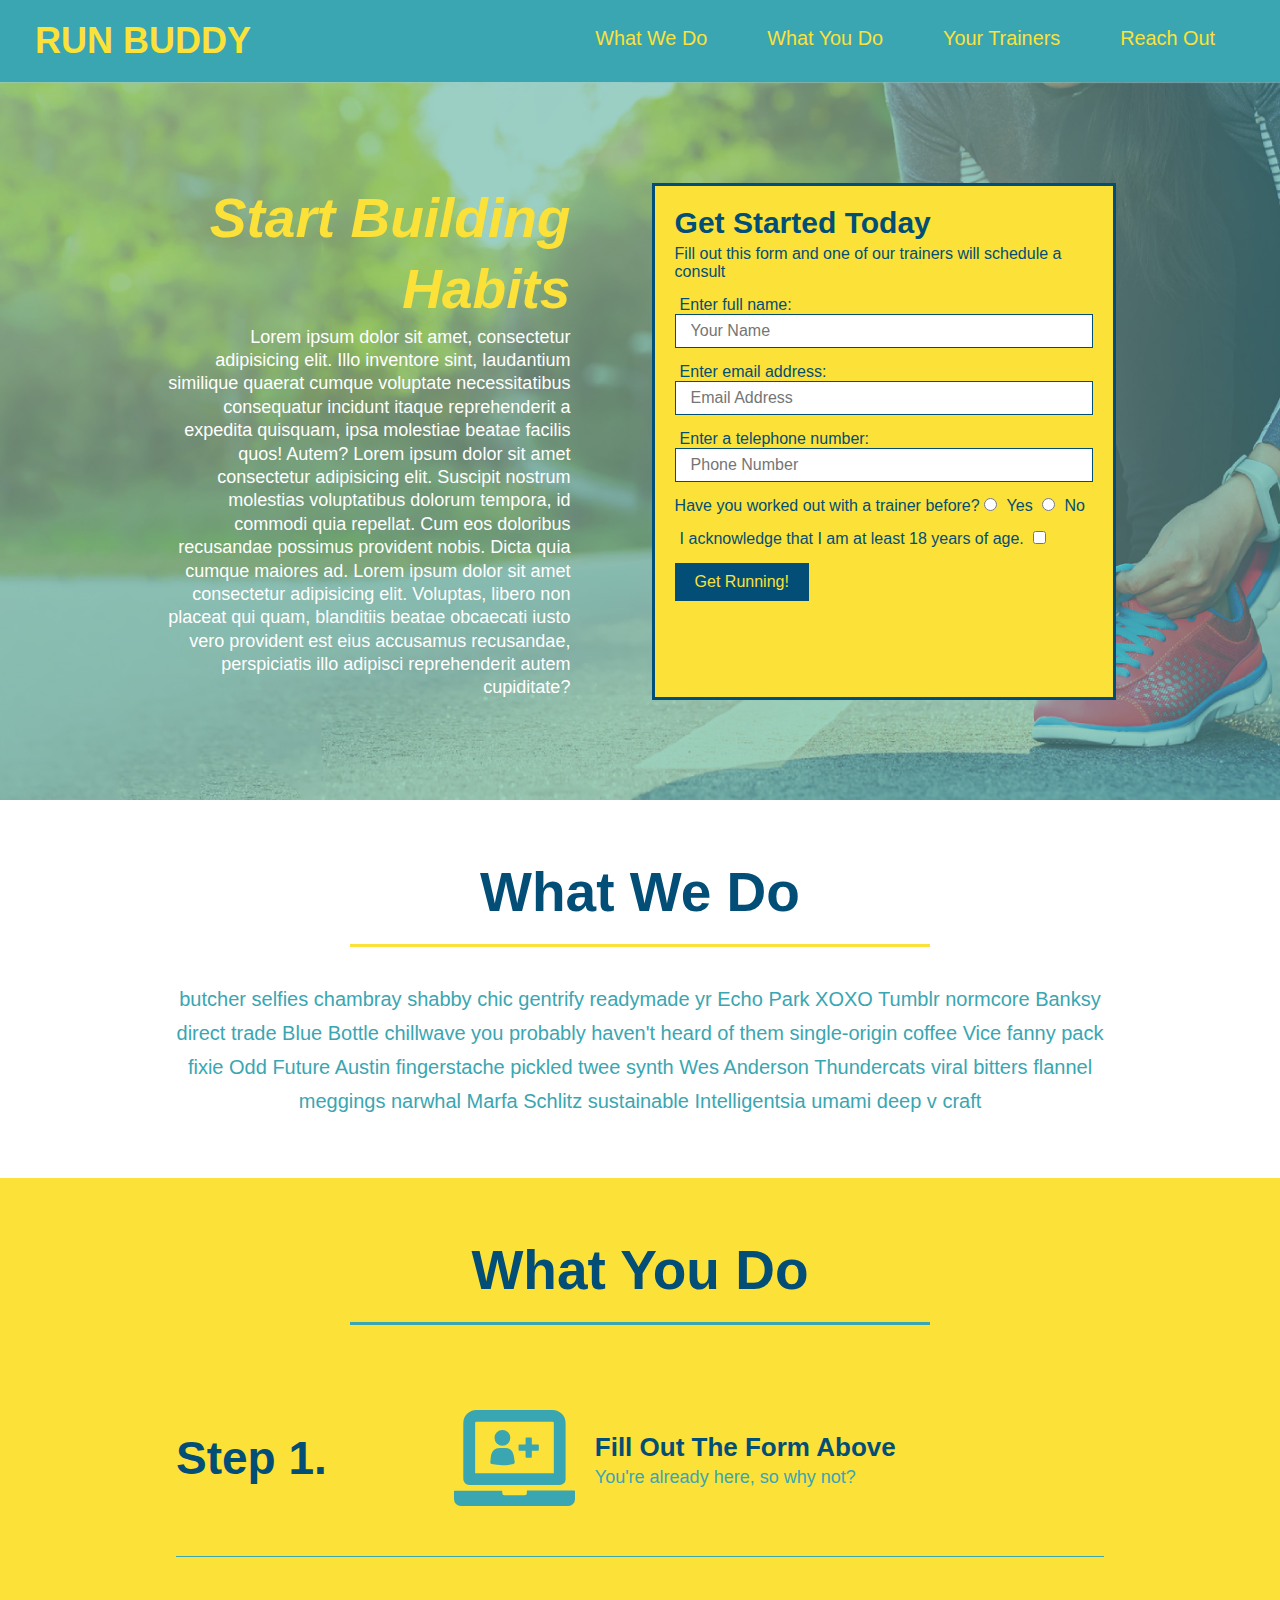
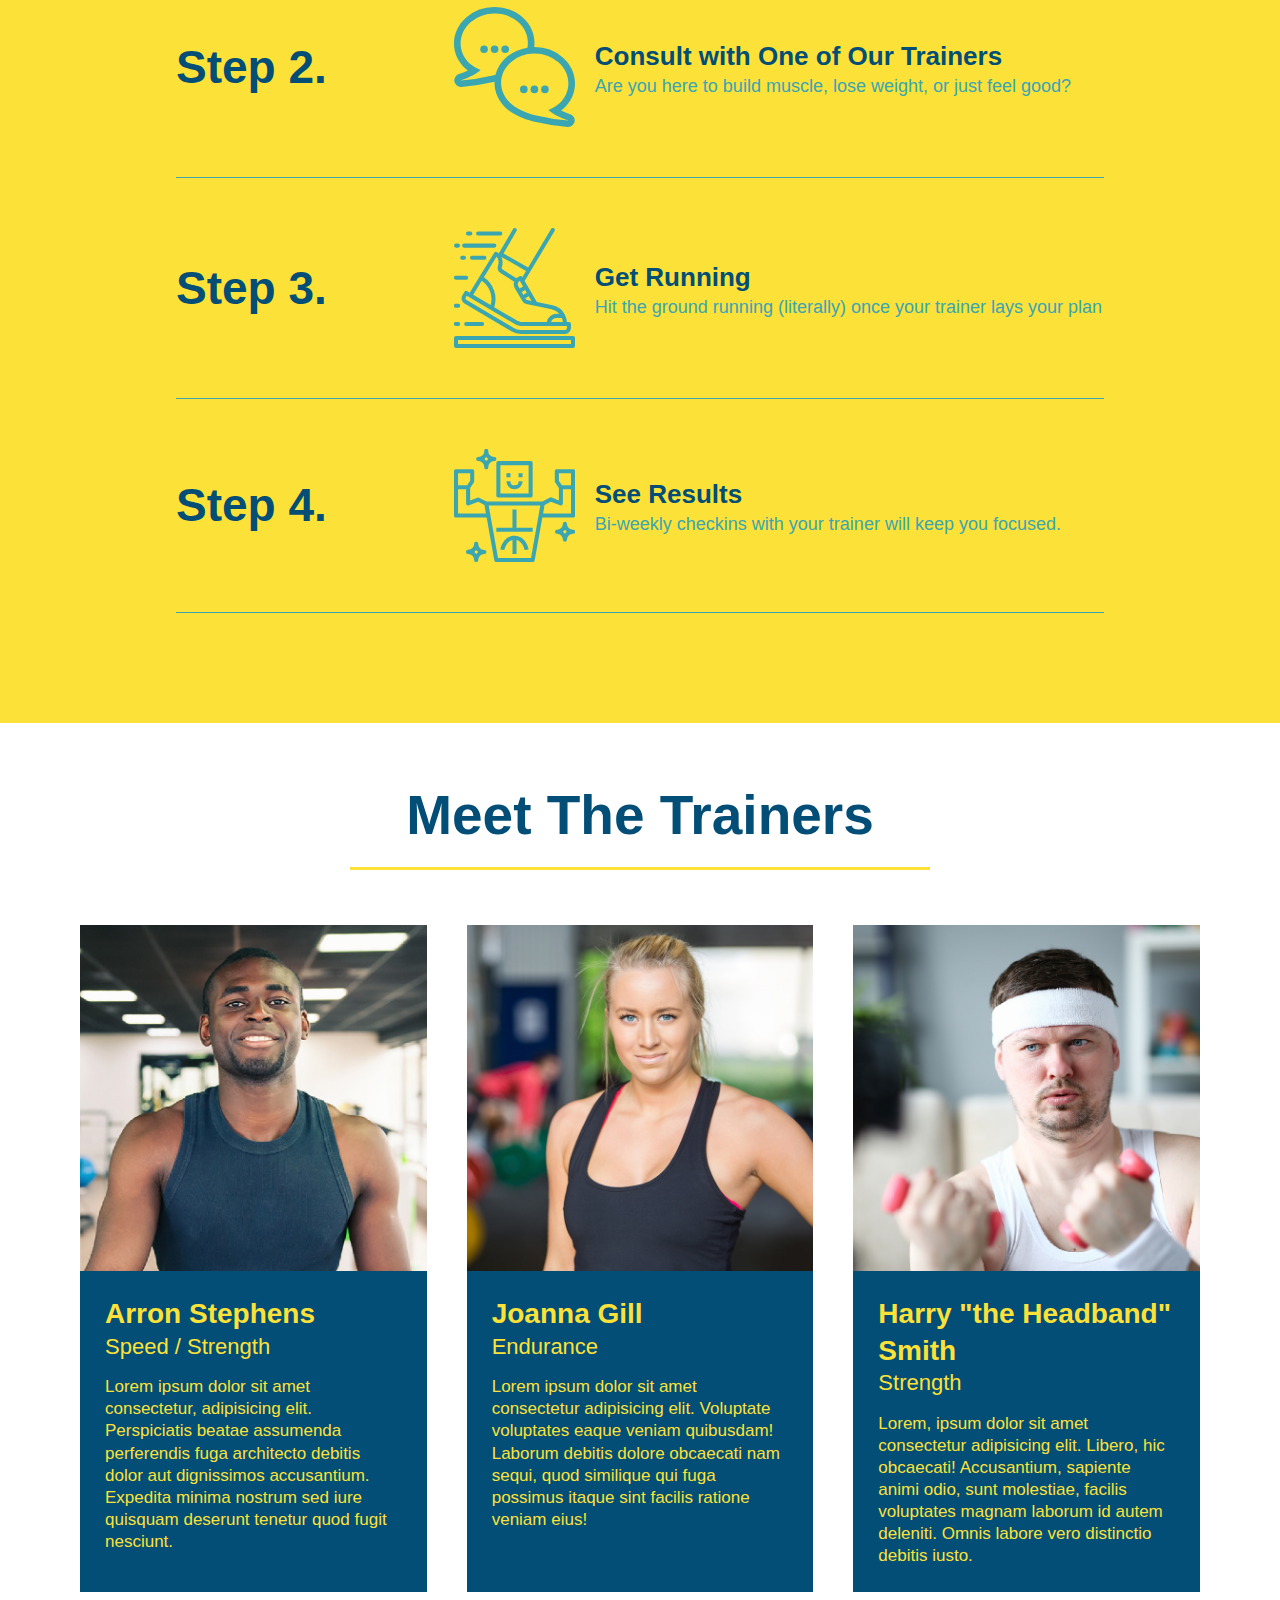
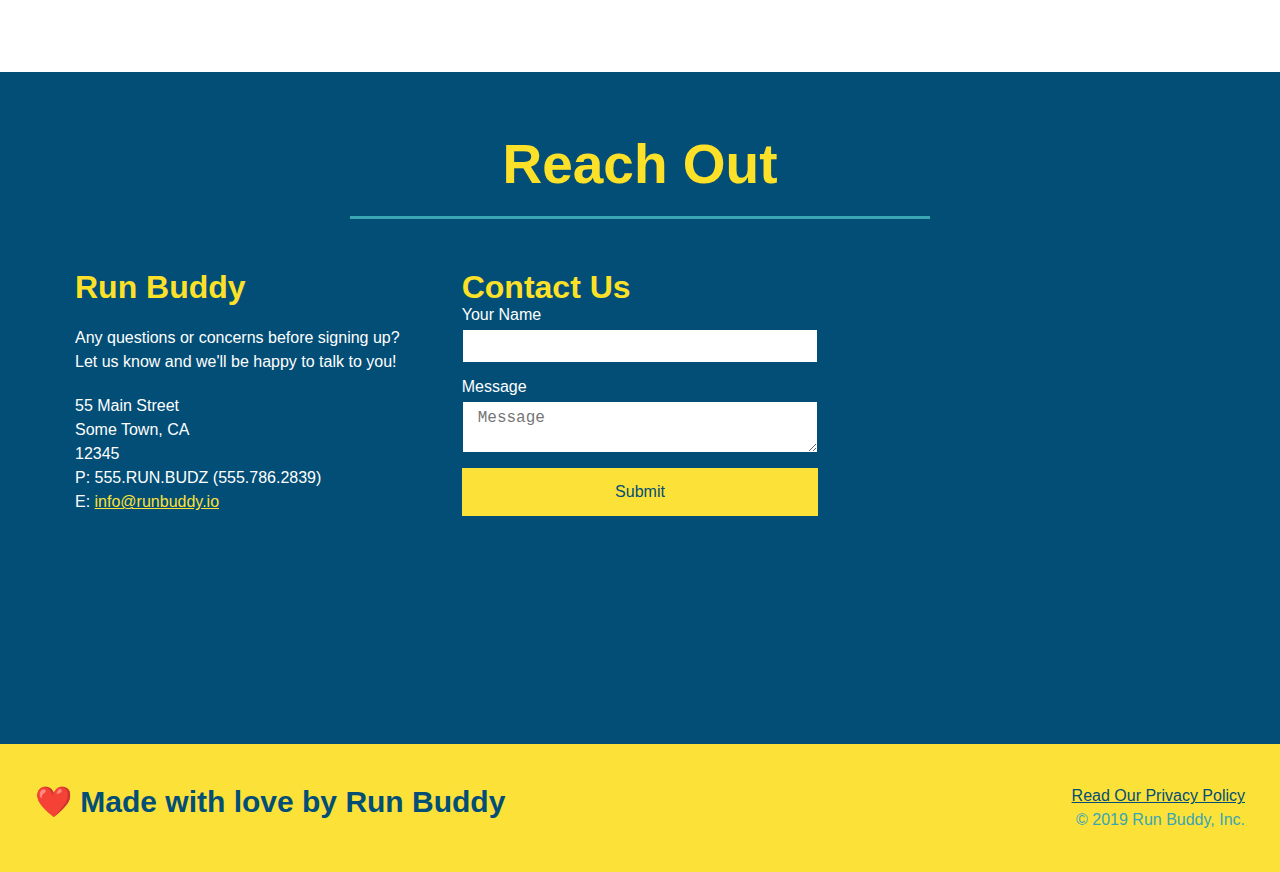
==== index.html @ 3ac11b8d "add flexbox to reach out section" ====
<html lang="en">
    <head>
        <link rel="stylesheet" href="./assets/css/style.css"/>
        <meta charset="UTF-8" />
        <title>Run Buddy</title>
    </head>
    <body>
        <!--- Navigation -->
        <header>
            <h1>
                <a href="#">RUN BUDDY</a>
            </h1>
            <nav>
                <!-- Unordered list element -->
                <ul>
                    <!-- List item element -->
                    <li>
                        <!-- Anchor element -->
                        <a href="#what-we-do">What We Do</a>
                    </li>
                    <li>
                        <a href="#what-you-do">What You Do</a>
                    </li>
                    <li>
                        <a href="#your-trainers">Your Trainers</a>
                    </li>
                    <li>
                        <a href="#reach-out">Reach Out</a>
                    </li>
                </ul>
            </nav>
        </header>

        <!--- Hero/Jumptron-->
        <section class="hero">
        <div class="hero-cta">
            <h2>Start Building Habits</h2>
            <p>
                Lorem ipsum dolor sit amet, consectetur adipisicing elit. Illo inventore sint, laudantium similique quaerat cumque voluptate necessitatibus consequatur incidunt itaque reprehenderit a expedita quisquam, ipsa molestiae beatae facilis quos! Autem?
                Lorem ipsum dolor sit amet consectetur adipisicing elit. Suscipit nostrum molestias voluptatibus dolorum tempora, id commodi quia repellat. Cum eos doloribus recusandae possimus provident nobis. Dicta quia cumque maiores ad.
                Lorem ipsum dolor sit amet consectetur adipisicing elit. Voluptas, libero non placeat qui quam, blanditiis beatae obcaecati iusto vero provident est eius accusamus recusandae, perspiciatis illo adipisci reprehenderit autem cupiditate?
            </p>
        </div>
        <div class="hero-form">
                <h3>Get Started Today</h3>
                <p> Fill out this form and one of our trainers will schedule a consult</p>
            <!--- Add form element-->
            <form>
                <label for="name">Enter full name:</label>
                <input type="text" placeholder="Your Name" name="name" id="name" class="form-input" />
                <label for="email">Enter email address:</label>
                <input type="email" placeholder="Email Address" name="email" id="email" class="form-input" />
                <label for="phone">Enter a telephone number:</label>
                <input type="tel" placeholder="Phone Number" name="phone" id="phone" class="form-input" />
                <p>
                    Have you worked out with a trainer before?
                    <input type="radio" name="trainer-confirm" id="trainer-yes" />
                    <label for="trainer-yes">Yes</label>
                    <input type="radio" name="trainer-confirm" id="trainer-no" />
                    <label for="trainer-no">No</label>
                </p>
                <p>
                    <label for="checkbox">I acknowledge that I am at least 18 years of age.</label>
                    <input type="checkbox" name="age-confirm" id="checkbox" />
                </p>
                <button type="submit">
                    Get Running!
                </button>
            </form>
        </div>
        </section>
        <!-- End Hero-->


        <!---"What We Do" section -->
        <section id="what-we-do" class="intro">
           <div class="flex-row">
                <h2 class="section-title primary-border">What We Do</h2>
           </div> 
           <div class="flex-row">
                <p>
                butcher selfies chambray shabby chic gentrify readymade yr Echo Park XOXO Tumblr normcore Banksy direct trade Blue Bottle chillwave you probably haven't heard of them single-origin coffee Vice fanny pack fixie Odd Future Austin fingerstache pickled twee synth Wes Anderson Thundercats viral bitters flannel meggings narwhal Marfa Schlitz sustainable Intelligentsia umami deep v craft
                </p>
            </div>
        </section>
        
        <!--- "What You Do" section-->
        <section id="what-you-do" class="steps">
            <div class="flex-row">
                <h2 class="section-title secondary-border">What You Do</h2>
            </div>
            <div class="step">
                <h3>Step 1.</h3>
                <div class="step-info">
                    <div class="step-img">
                        <img src="./assets/images/step-1.svg" alt="" />
                    </div>
                    <div class="step-text">
                        <h4>Fill Out The Form Above</h4>
                        <p>You're already here, so why not?</p>
                    </div>
                </div>
            </div>

            <div class="step">
                <h3>Step 2.</h3>
                <div class="step-info">
                    <div class="step-img">
                        <img src="./assets/images/step-2.svg" alt="" />
                    </div>
                    <div class="step-text">
                        <h4>Consult with One of Our Trainers</h4>
                        <p>Are you here to build muscle, lose weight, or just feel good?</p>
                    </div>
                </div>
            </div>

            <div class="step">
                <h3>Step 3.</h3>
                <div class="step-info">
                    <div class="step-img">
                        <img src="./assets/images/step-3.svg" alt="" />
                    </div>
                    <div class="step-text">
                        <h4>Get Running</h4>
                        <p>Hit the ground running (literally) once your trainer lays your plan</p>
                    </div>
                </div>
            </div>

            <div class="step">
                <h3>Step 4.</h3>
                <div class="step-info">
                    <div class="step-img">
                        <img src="./assets/images/step-4.svg" alt="" />
                    </div>
                    <div class="step-text">
                        <h4>See Results</h4>
                        <p>Bi-weekly checkins with your trainer will keep you focused.</p>
                    </div>
                </div>
            </div>
        </section>

        <!--- "Meet The Trainers" section --->
        <section id="your-trainers">
            <div class="flex-row">
                <h2 class="section-title primary-border">Meet The Trainers</h2>
            </div>
            <div class="trainers"> 
                <!--First Trainer Bio-->
                <article class="trainer">
                    <img src="./assets/images/trainer-1.jpg" alt="Arron Stephens in his workout clothes, ready to pump iron" />
                    <div class="trainer-bio">
                        <h3 class="trainer-name">Arron Stephens</h3>
                        <h4 class="trainer-role">Speed / Strength</h4>
                        <p>Lorem ipsum dolor sit amet consectetur, adipisicing elit. Perspiciatis beatae assumenda perferendis fuga architecto debitis dolor aut dignissimos accusantium. Expedita minima nostrum sed iure quisquam deserunt tenetur quod fugit nesciunt.</p>
                    </div>
                </article>
                <!--Second Trainer Bio-->
                <article class="trainer">
                    <img src="./assets/images/trainer-2.jpg" alt="Joanna Gill cooling off after a workout" />
                    <div class="trainer-bio">
                        <h3 class="trainer-name"> Joanna Gill</h3>
                        <h4 class="trainer-role">Endurance</h4>
                        <p>Lorem ipsum dolor sit amet consectetur adipisicing elit. Voluptate voluptates eaque veniam quibusdam! Laborum debitis dolore obcaecati nam sequi, quod similique qui fuga possimus itaque sint facilis ratione veniam eius!</p>
                    </div>
                </article>
                <!--Third Trainer Bio-->
                <article class="trainer">
                    <img src="./assets/images/trainer-3.jpg" alt="Harry Smith wearing a headband and lifting comically small pink weights" />
                    <div class="trainer-bio">
                        <h3 class="trainer-name">Harry "the Headband" Smith</h3>
                        <h4 class="trainer-role">Strength</h4>
                        <p>Lorem, ipsum dolor sit amet consectetur adipisicing elit. Libero, hic obcaecati! Accusantium, sapiente animi odio, sunt molestiae, facilis voluptates magnam laborum id autem deleniti. Omnis labore vero distinctio debitis iusto.</p>
                    </div>
                </article>
            </div>
        </section>

        <!--- "Reach Out" section-->
        <section id="reach-out" class="contact">
            <div class="flex-row">
                <h2 class="section-title secondary-border">Reach Out</h2>
            </div>    
            <div class="contact-info">
        <!--- Contact Info -->
                <div>
                    <h3>Run Buddy</h3>
                         <p>
                             Any questions or concerns before signing up?
                             <br />
                             Let us know and we'll be happy to talk to you!    
                         </p>

                    <address>
                        55 Main Street <br />
                        Some Town, CA <br />
                        12345 <br />
                        P: 555.RUN.BUDZ (555.786.2839)<br />
                        E: <a href="mailto:info@runbuddy.io".>info@runbuddy.io</a>
                    </address>
                </div>

                <!--- Contact Form -->
                <div class="contact-form">
                    <h3>Contact Us</h3>
                    <form>
                        <label for="contact-name">Your Name</label>
                        <input type="text" id="contact-name" palceholder="Your Name" />

                        <label for="contact-message">Message</label>
                        <textarea id="contact-message" placeholder="Message"></textarea>

                        <button type="submit">Submit</button>
                    </form>
                </div>

                <!-- Map -->
                <iframe 
                src="https://www.google.com/maps/embed?pb=!1m18!1m12!1m3!1d3149.45716970427!2d-122.45955008467962!3d37.87298997974164!2m3!1f0!2f0!3f0!3m2!1i1024!2i768!4f13.1!3m3!1m2!1s0x8085847d307539ed%3A0xbd87f07ee8e05850!2s55%20Main%20St%2C%20Belvedere%20Tiburon%2C%20CA%2094920!5e0!3m2!1sen!2sus!4v1589922354192!5m2!1sen!2sus" 
                frameborder="0" 
                style="border:0;" 
                allowfullscreen 
                >
                </iframe>
                
            </div>    
        </section>

        <!--- footer -->
        <footer>
            <h2>❤️ Made with love by Run Buddy</h2>
            <div>
                <a href="./privacy-policy.html">Read Our Privacy Policy</a><br />
                &copy; 2019 Run Buddy, Inc.
            </div>        
        </footer>
    </body>
</html>
---- assets/css/style.css ----
* {
  margin: 0;
  padding: 0;
  box-sizing: border-box;
}

body {
  color: #39a6b2;
  font-family: Helvetica, Arial, sans-serif;
}

/* HEADER STYLE START */

header {
    padding: 20px 35px;
    background-color: #39a6b2;
    display: flex;
    justify-content: space-between;
    flex-wrap: wrap;
}

header h1 {
    font-weight: bold;
    font-size: 36px;
    color: #fce138;
    margin: 0;
}

header a {
  text-decoration: none;
  color: #fce138;
}

header nav {
  margin: 7px 0;
}

header nav ul {
  display: flex;
  flex-wrap: wrap;
  justify-content: space-between;
  align-items: center;
  list-style: none;
}

header nav ul li a {
  margin: 0 30px;
  font-weight: lighter;
  font-size: 1.55vw;
}

/* HEADER STYLE END */

/* FOOTER STYLE START */

footer {
  background: #fce138;
  width: 100%;
  padding: 40px 35px;
  display: flex;
  justify-content: space-between;
  flex-wrap: wrap; 
}

footer h2 {
  color: #024e76;
  font-size: 30px;
  margin: 0;
}
footer div {
  line-height: 1.5;
  text-align: right;
}

footer a {
  color: #024e76;
}

section {
  padding: 60px;
}

/* FOOTER STYLE END */

/* HERO STYLE START */

.hero {
  background-image: url("../images/hero-bg.jpg");
  background-size: cover;
  background-position: center;
  display: flex;
  justify-content: center;
  flex-wrap: wrap;
}

.hero-cta {
  width: 35%;
  text-align: right;
  margin: 3.5%;
  color: #fff;
  font-size: 18px;
  line-height: 1.3;
}

.hero-cta h2 {
  font-style: italic;
  font-size: 55px;
  color: fce138;
}

.hero-form {
  background-color: #fce138;
  color: #024e76;
  padding: 20px;
  border: solid 3px #024e76;
  width: 40%;
  margin: 3.5%; 
}

.hero-form h3 {
  font-size: 30px;
  margin: 0px;
}

.hero-form p {
  margin: 5px 0 15px 0;
}

.hero-form label {
  margin: 0 5px;
}

.form-input {
  border: 1px solid #024e76;
  display: block;
  padding: 7px 15px;
  font-size: 16px;
  color: #024e76;
  width: 100%;
  margin-bottom: 15px;
}
.hero-form button {
  color: #fce138;
  background-color: #024e76;
  border: none;
  padding: 10px 20px;
  font-size: 16px;
}
/* HERO STYLE END */

/* SECTION TITLES STYLE START */

.section-title {
  font-size: 55px;
  color: #024e76;
  border-bottom: 3px solid;
  padding-bottom: 20px;
  text-align: center;
  margin: 0 auto 35px auto;
  width: 50%;
}

.primary-border {
  border-color: #fce138;
}

.secondary-border {
  border-color: #39a6b2;
}

/* SECTION TITLES STYLE END */

/* WHAT WE DO STYLE START */

.intro p {
  line-height: 1.7;
  color: #39a6b2;
  width: 80%;
  font-size: 20px;
  margin: 0 auto;
  text-align: center;
}

/* WHAT WE DO STYLE END */

/* WHAT YOU DO STYLE START */

.steps {
  background: #fce138;
}

.step {
  margin: 50px auto;
  padding-bottom: 50px;
  width: 80%;
  border-bottom: 1px solid #39a6b2;
  display: flex;
  flex-wrap: wrap;
  align-items: center;
  justify-content: space-between;
}

.step h3 {
  color: #024e76;
  font-size: 46px;
  flex: 1 30%;
}

.step-info {
  flex: 2 70%;
  display: flex;
  flex-wrap: wrap;
  align-items: center;
}

.step-img {
  flex: 1 12%;
  margin-right: 20px;
}

.step-img img {
  max-width: 100%;
}

.step-text {
  flex: 12;
}

.step-text p {
  color: #39a6b2;
  font-size: 18px;
}

.step-text h4 {
  font-size: 26px;
  line-height: 1.5;
  color: #024e76;
}

/* WHAT YOU DO STYLE END */
 
/* MEET THE TRAINERS STYLE START */

.trainers {
  width: 100%;
  margin: 0 auto;
  display: flex;
  flex-wrap: wrap;
  justify-content: space-around;
}

.trainer {
  margin: 20px;
  background: #024e76;
  color: #fce138;
  flex: 1;
}

.trainer img {
  width: 100%;
  overflow: auto;
}

.trainer-bio {
  padding: 25px;
  line-height: 1.3;
}

.trainer-bio h3 {
  font-size: 28px;
}

.trainer-bio h4 {
  font-weight: lighter;
  font-size: 22px;
  margin-bottom: 15px;
}

.trainer-bio p {
  font-size: 17px;
}

/* MEET THE TRAINERS STYLE END */

/* REACH OUT STYLE START */

.contact {
  background: #024e76;
}

.contact h2 {
  color: #fce128;
}

.contact-info > * {
  flex: 1;
  margin: 15px;
}

.contact-info {
  display: flex;
  justify-content: space-between;
  flex-wrap: wrap;
}

.contact-info iframe {
  height: 400px;
}

.contact-info div {
  color: white;
}

.contact-info h3 {
  color: #fce128;
  font-size: 32px;
}

.contact-info p, .contact-info address {
  margin: 20px 0;
  line-height: 1.5;
  font-size: 16px;
  font-style: normal;
}

.contact-form input, .contact-form textarea {
  border: 1px solid #024e76;
  display: block;
  padding: 7px 15px;
  font-size: 16px;
  color: #024e76;
  width: 100%;
  margin-bottom: 15px;
  margin-top: 5px;
}

.contact-form button {
  width: 100%;
  border: none;
  background: #fce138;
  color: #024e76;
  text-align: center;
  padding: 15px 0;
  font-size: 16px;
}

.contact-info a {
  color: #fce138;
}

/* REACH OUT STYLE END */

/* Utility Classes */

.flex-row {
  display: flex;
}

/* Utility Classes End */
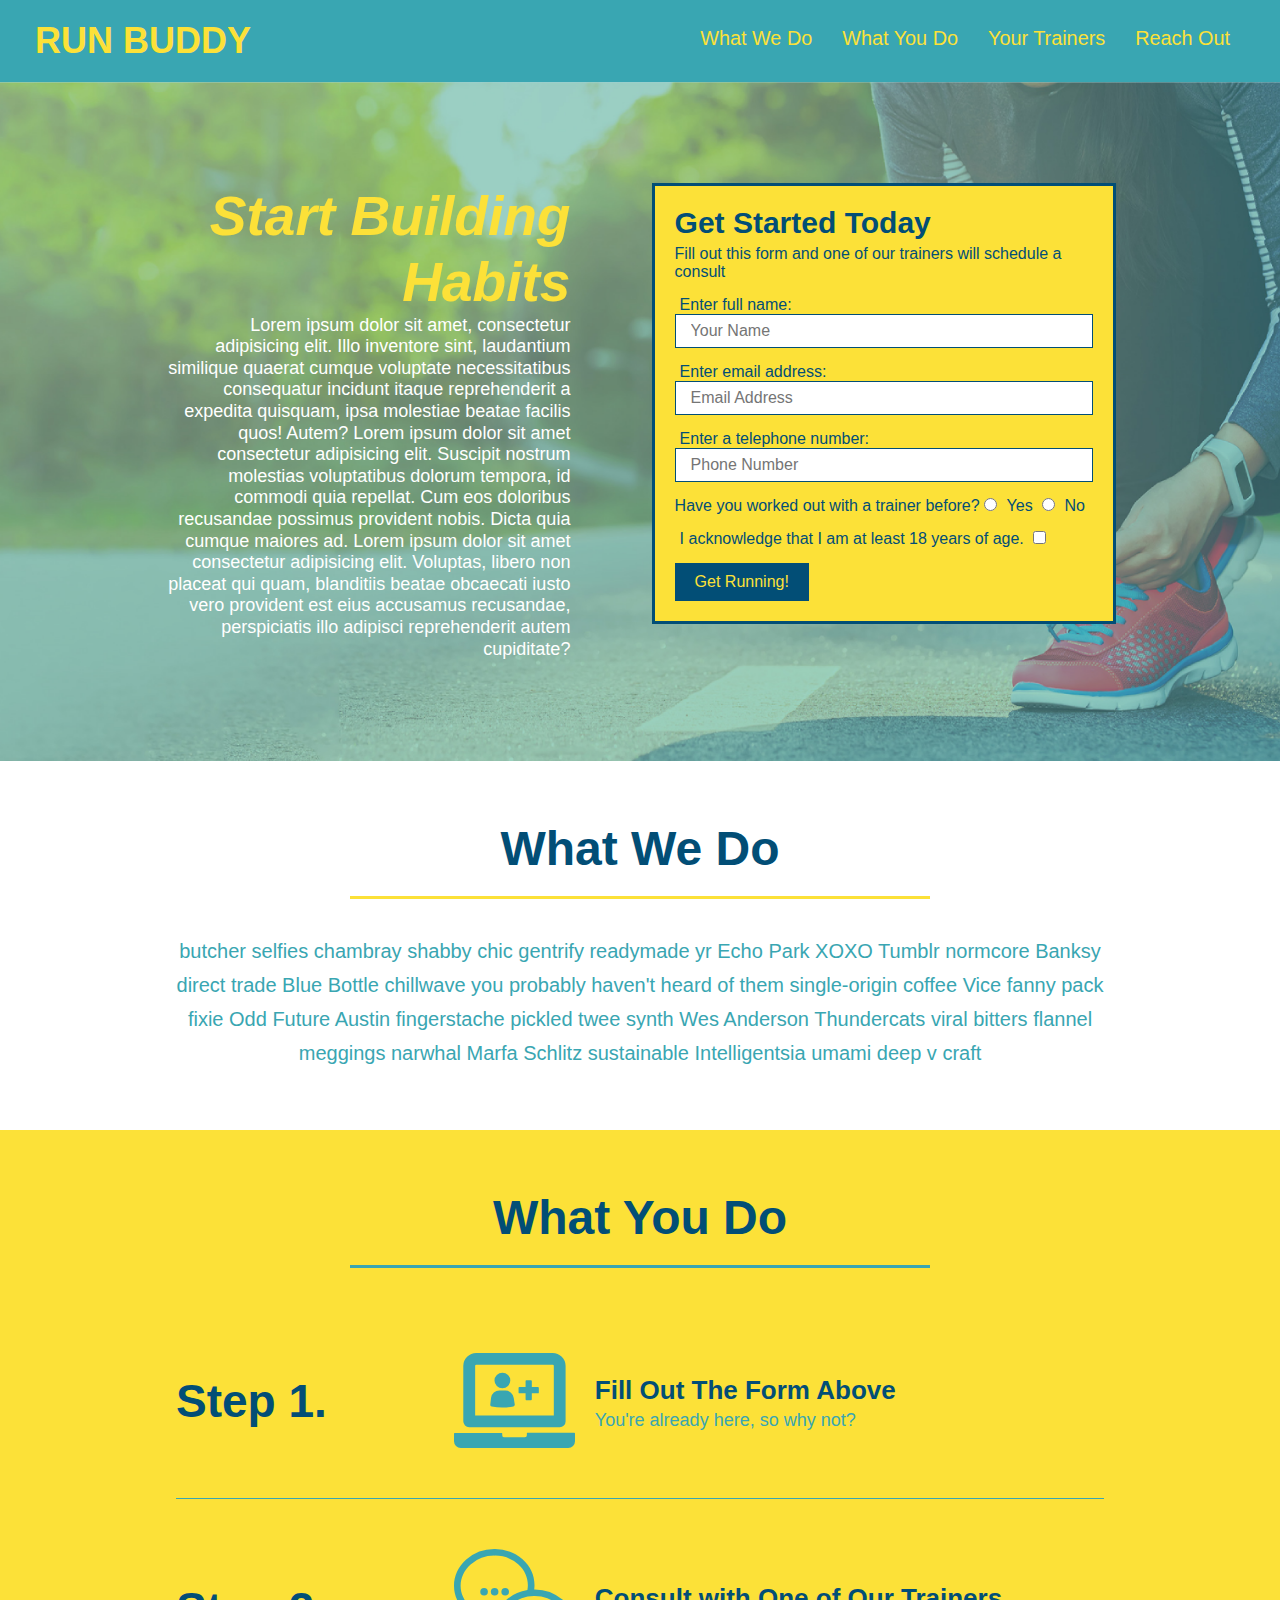
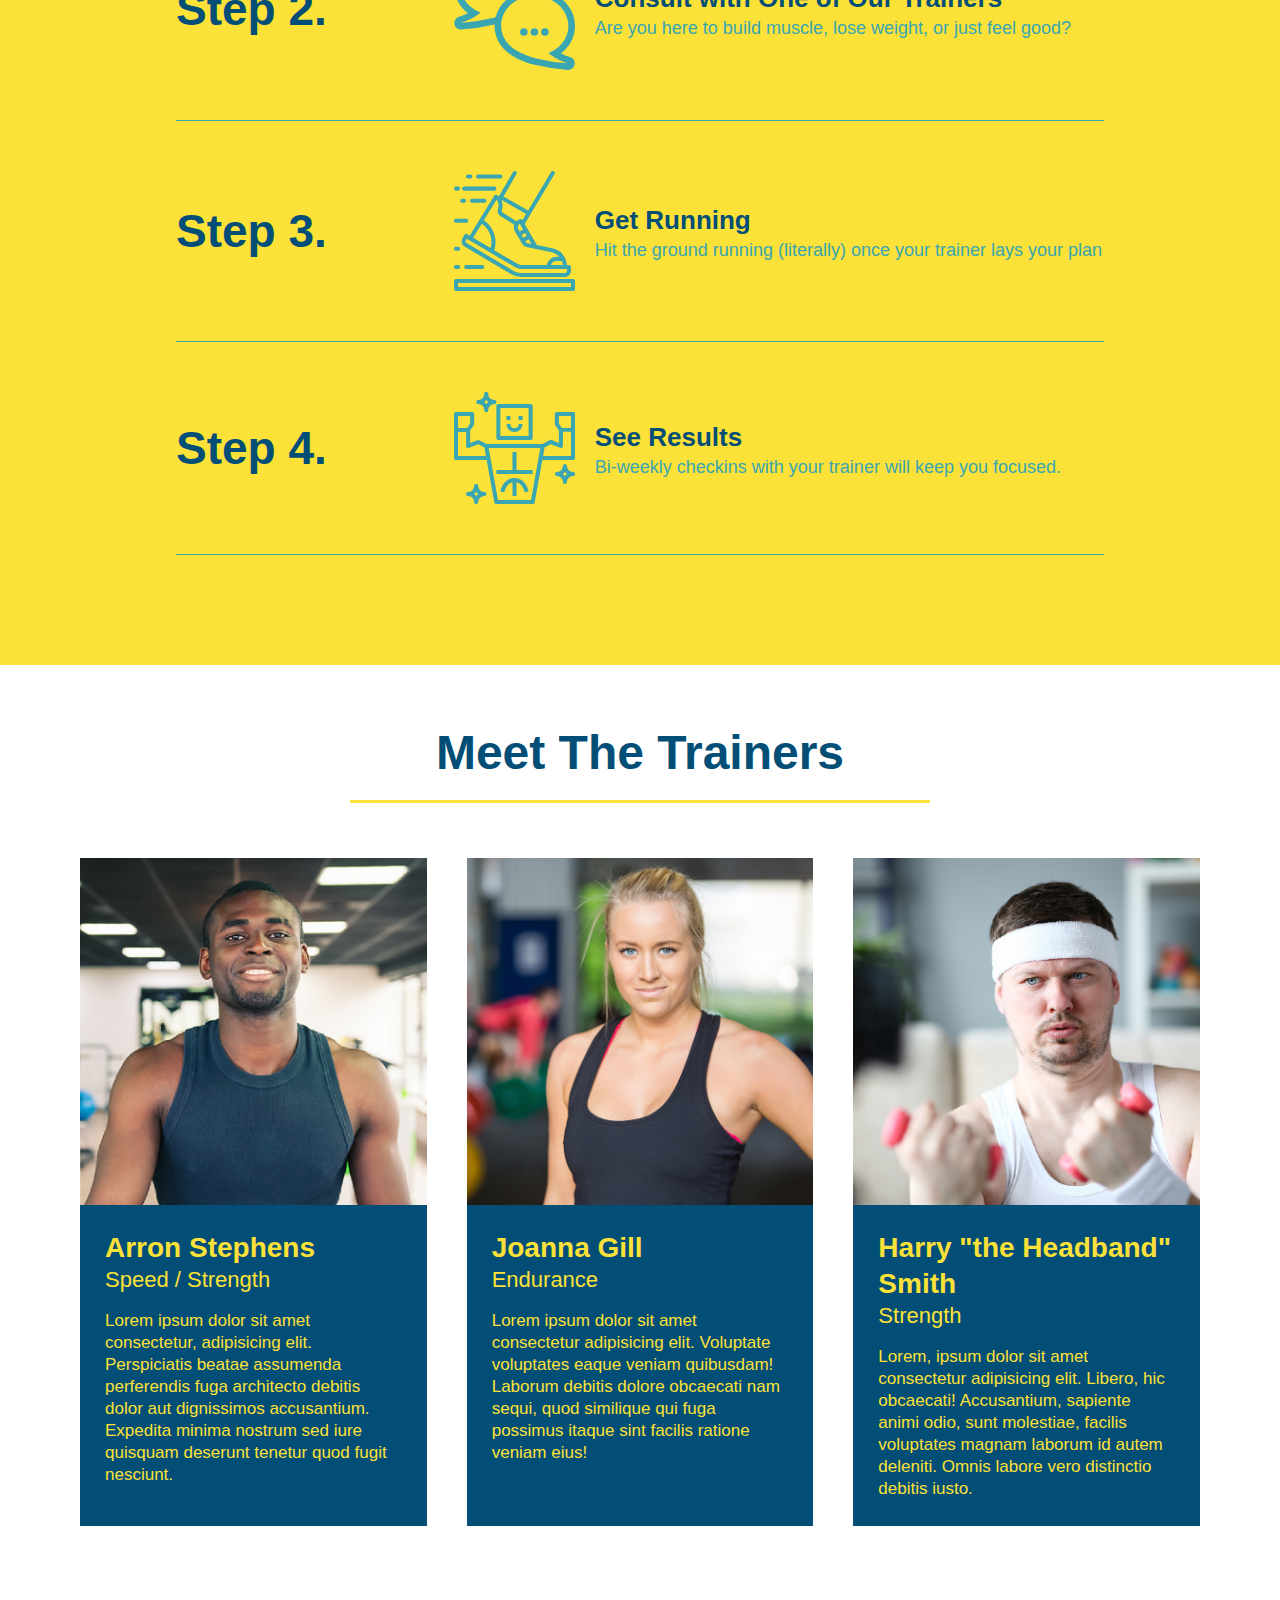
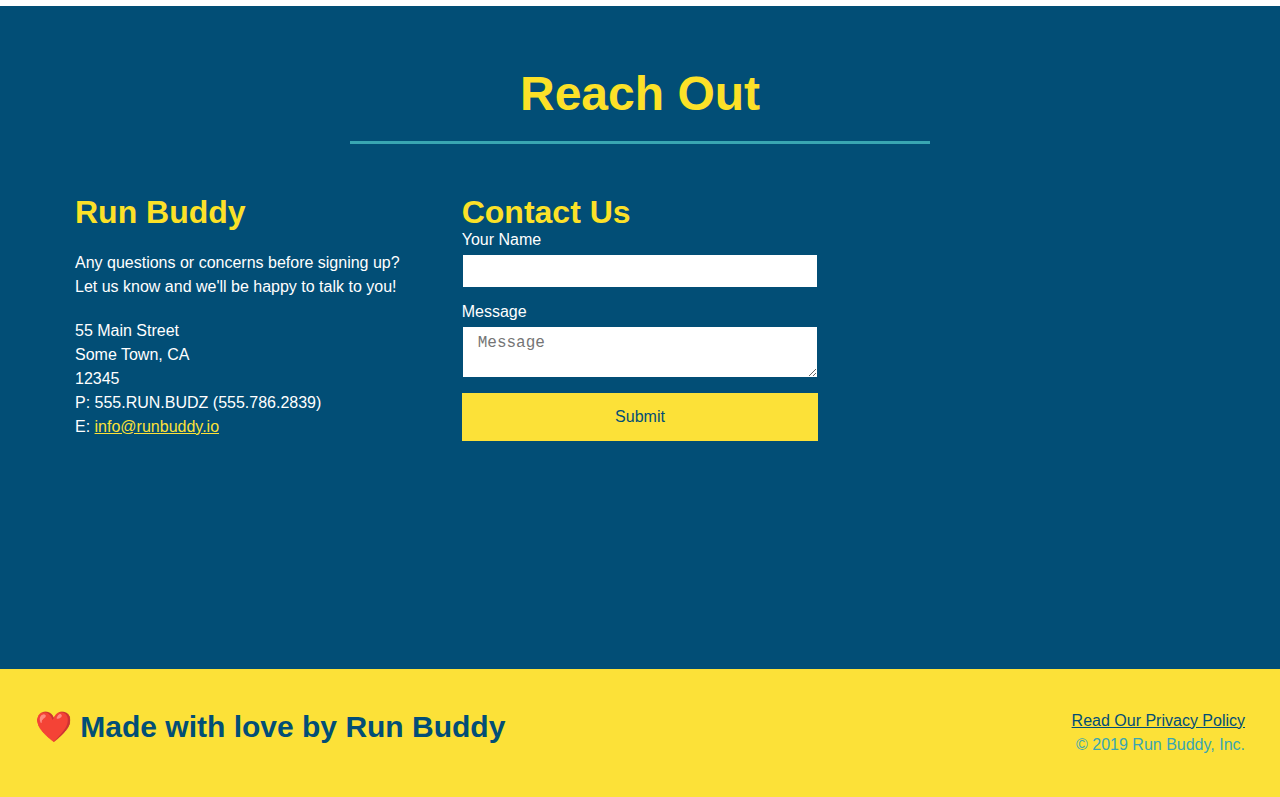
==== commit 032d2169: "added media queries for mobile devices" ====
--- a/index.html
+++ b/index.html
@@ -2,6 +2,7 @@
     <head>
         <link rel="stylesheet" href="./assets/css/style.css"/>
         <meta charset="UTF-8" />
+        <meta name="viewport" content="width=device-width, intial-scale=1.0" />
         <title>Run Buddy</title>
     </head>
     <body>
--- a/assets/css/style.css
+++ b/assets/css/style.css
@@ -44,7 +44,7 @@
 }
 
 header nav ul li a {
-  margin: 0 30px;
+  padding: 10px 15px;
   font-weight: lighter;
   font-size: 1.55vw;
 }
@@ -91,6 +91,7 @@
   display: flex;
   justify-content: center;
   flex-wrap: wrap;
+  align-items: flex-start;
 }
 
 .hero-cta {
@@ -99,7 +100,7 @@
   margin: 3.5%;
   color: #fff;
   font-size: 18px;
-  line-height: 1.3;
+  line-height: 1.2;
 }
 
 .hero-cta h2 {
@@ -151,7 +152,7 @@
 /* SECTION TITLES STYLE START */
 
 .section-title {
-  font-size: 55px;
+  font-size: 48px;
   color: #024e76;
   border-bottom: 3px solid;
   padding-bottom: 20px;
@@ -356,4 +357,118 @@
   display: flex;
 }
 
-/* Utility Classes End */+/* Utility Classes End */
+
+/* Media Queries */
+
+/* MEDIA QUERY FOR SMALLER DESKTOP SCREENS AND SMALLER */
+@media screen and (max-width: 980px) {
+  header {
+    padding-bottom: 0;
+    justify-content: center;
+  }
+
+  header h1 {
+    width: 100%;
+    text-align: center;
+  }
+
+  header nav ul {
+    margin-top: 20px;
+    width: 100%;
+    justify-content: center;
+  }
+
+  header nav ul li a {
+    font-size: 20px;
+  }
+
+  footer h2, footer div{
+    text-align: center;
+    width: 100%;
+  }
+
+  .hero-cta, .hero-form {
+    width: 100%;
+  }
+
+  .hero-cta {
+    text-align: center;
+  }
+
+  .section-title {
+    width: 80%;
+  }
+
+  .trainer {
+    flex: 0 70px;
+  }
+
+  .contact-info iframe {
+    flex: 1 100%;
+  }
+}
+
+/* MEDIA QUERY FOR TABLETS AND SMALLER */
+@media screen and (max-width: 768px) {
+  section {
+    padding: 30px 15px;
+  }
+
+  .step h3 {
+    flex: 1 100%;
+    text-align: center;
+  }
+
+  .step-info {
+    flex: 2 100%;
+    text-align: center;
+    justify-content: center;
+  }
+
+  .step-img {
+    flex: 0 32%;
+    margin-right: 0;
+    margin-top: 15px;
+    margin-bottom: 15px;
+  }
+
+  .step-texxt {
+    flex: 100%;
+  }
+}
+
+
+/* MEDIA QUERY FOR MOBILE PHONES AND SMALLER */
+@media screen and (max-width: 575px) {
+
+  .hero-form button {
+    width: 100%;
+  }
+
+  .section-title {
+    width: 95%;
+  }
+
+  .intro p {
+    width: 100%;
+  }
+
+  .trainer {
+    flex: 0 100%;
+  }
+
+  .contact-info {
+    text-align: center;
+  }
+
+  .contact-info > * {
+    flex: 0 100%;
+  }
+
+  .contact-form {
+    order: 3;
+  }
+}
+
+/* Media Queries End */ 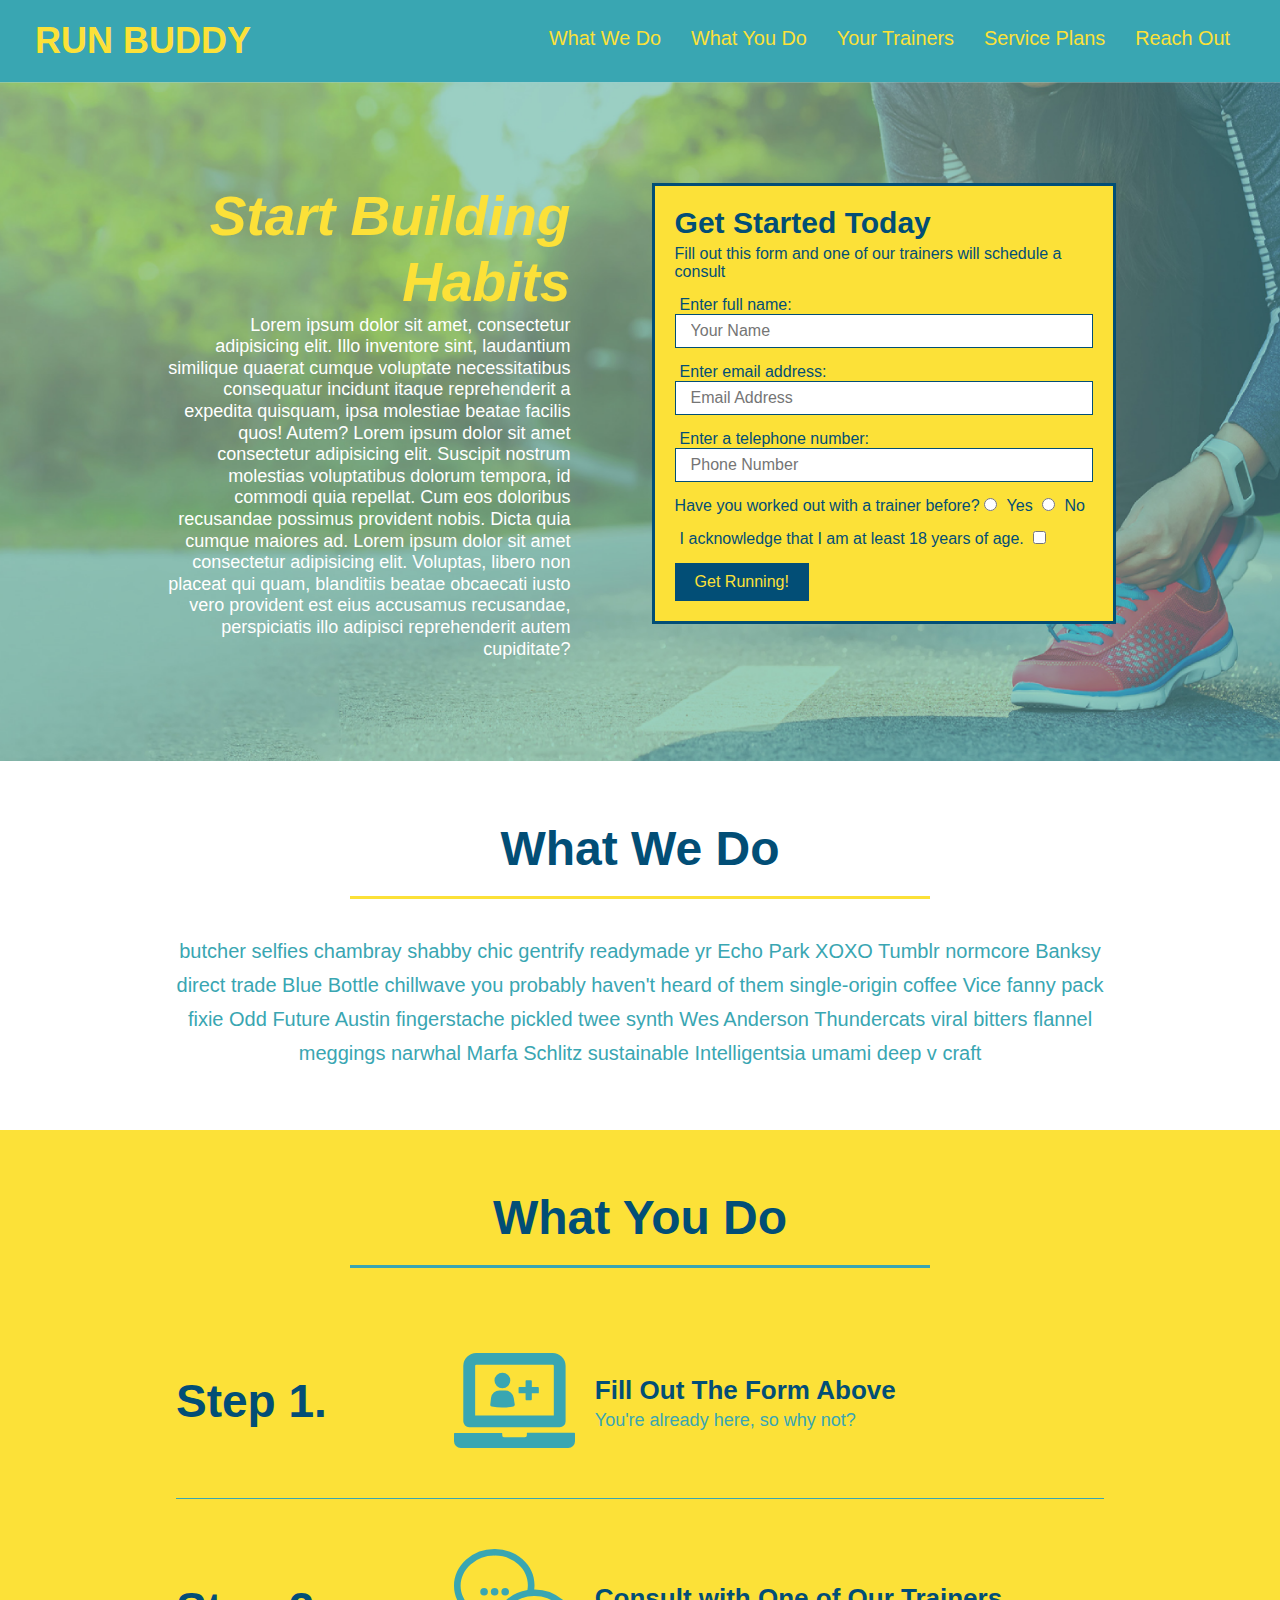
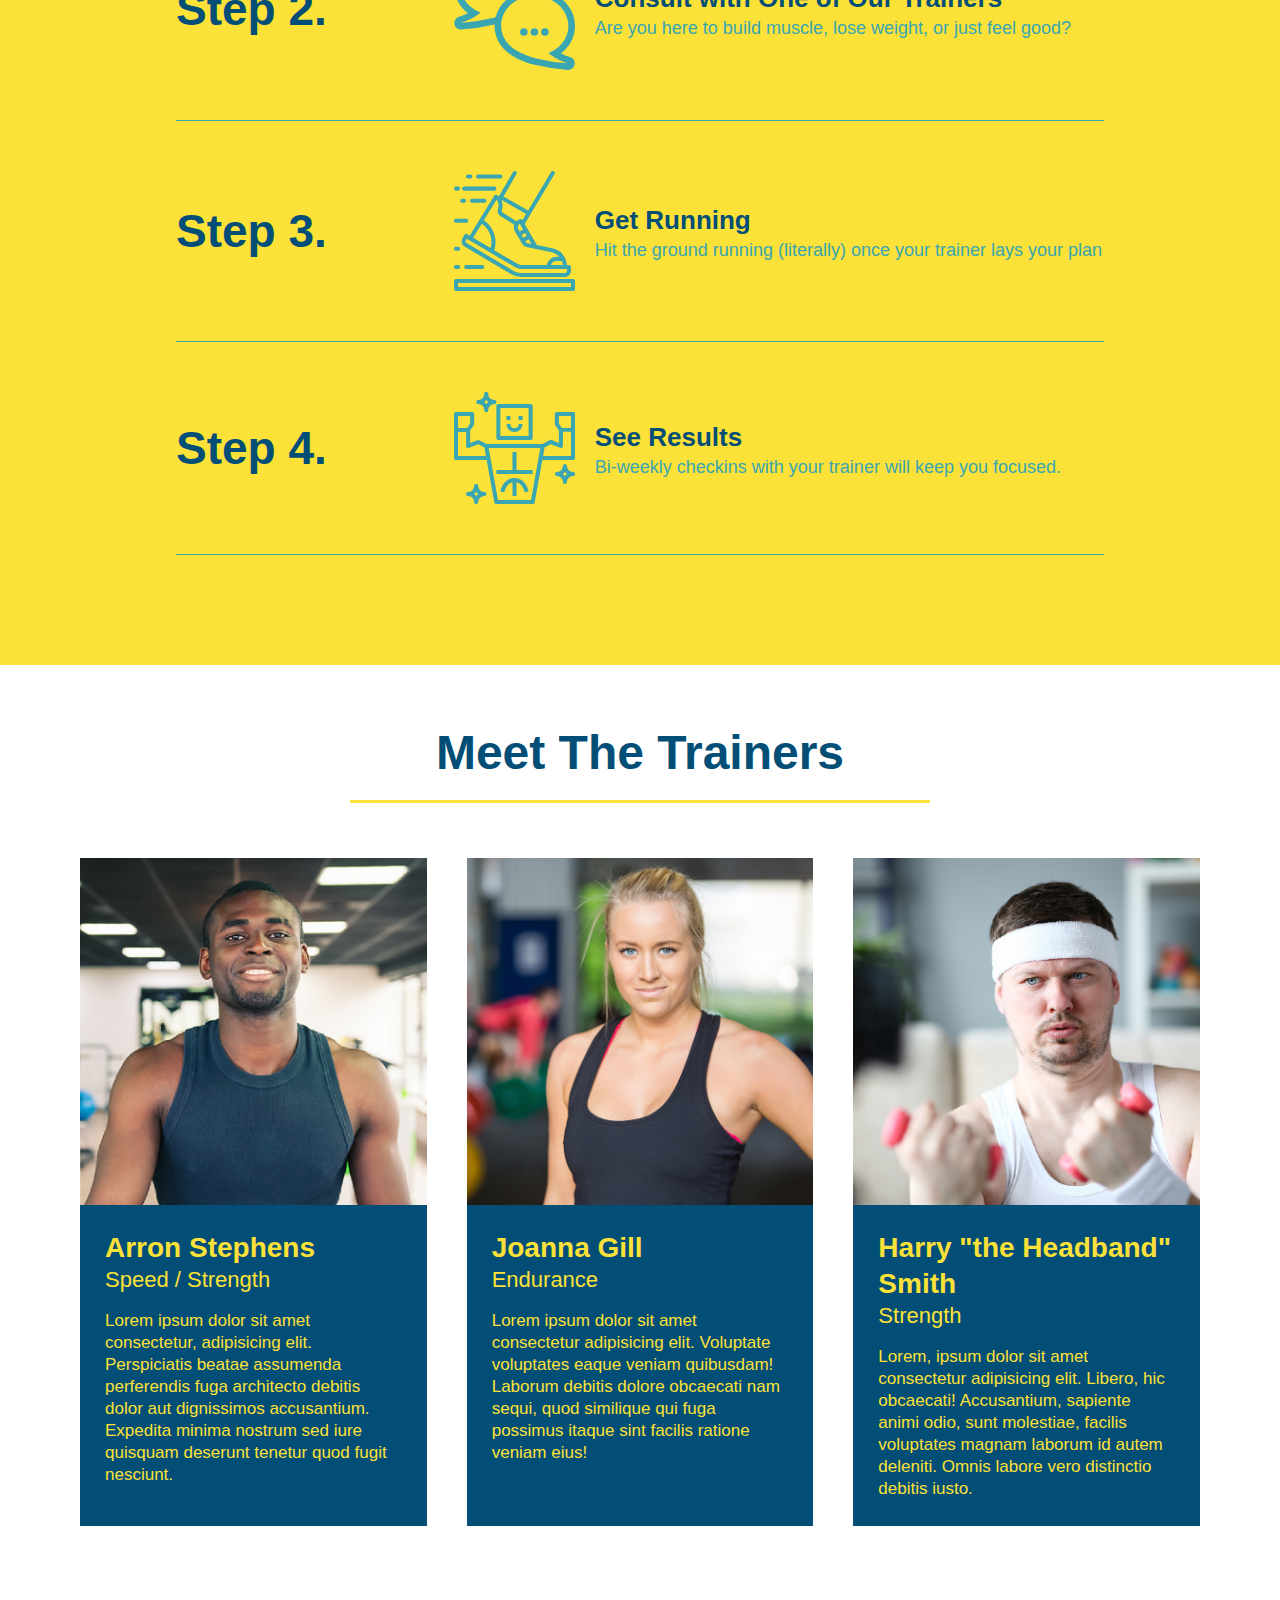
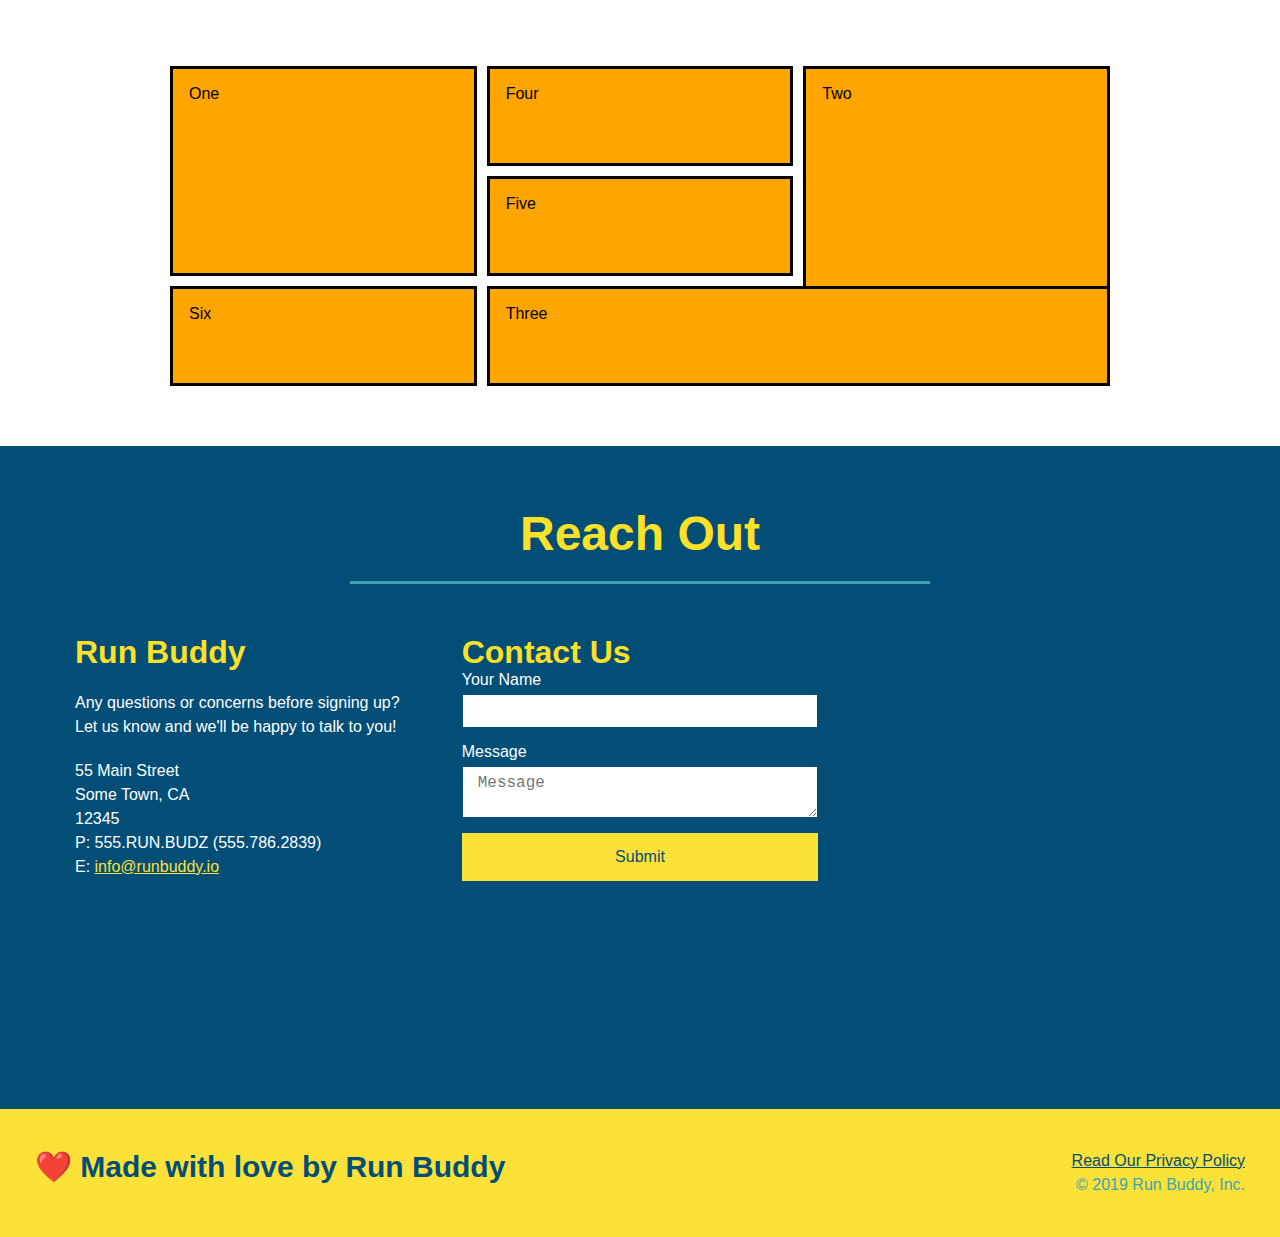
==== commit 85aa6fd7: "example grid" ====
--- a/index.html
+++ b/index.html
@@ -24,6 +24,9 @@
                     </li>
                     <li>
                         <a href="#your-trainers">Your Trainers</a>
+                    </li>
+                    <li>
+                        <a href="#service-plans">Service Plans</a>
                     </li>
                     <li>
                         <a href="#reach-out">Reach Out</a>
@@ -178,6 +181,19 @@
                 </article>
             </div>
         </section>
+        
+        <!--- Service Plan-->
+        <section id="service plans" class="services">
+            <div class="service-grid-container">
+                <div class="service-grid-item box1">One</div>
+                <div class="service-grid-item box2">Two</div>
+                <div class="service-grid-item box3">Three</div>
+                <div class="service-grid-item box4">Four</div>
+                <div class="service-grid-item box5">Five</div>
+                <div class="service-grid-item box6">Six</div>
+            </div>
+        </section>
+        <!--- Service Plan End-->
 
         <!--- "Reach Out" section-->
         <section id="reach-out" class="contact">
--- a/assets/css/style.css
+++ b/assets/css/style.css
@@ -283,6 +283,40 @@
 
 /* MEET THE TRAINERS STYLE END */
 
+/* SERVICE PLAN STYLE START */
+
+.service-grid-container {
+  max-width: 940px;
+  margin: 0 auto;
+  display: grid;
+  grid-template-columns: repeat(3, 1fr);
+  grid-template-rows: repeat(3, 100px);
+  grid-gap: 10px;
+  grid-auto-flow: row;
+}
+
+.service-grid-item {
+  background-color: orange;
+  padding: 1em;
+  border: solid;
+  color: black;
+}
+
+.box1 {
+  grid-column: 1/ span 1; 
+  grid-row: 1/ span 2; 
+}
+
+.box2 {
+  grid-column: 3/4; 
+  grid-row: 1/-1; 
+}
+
+.box3 {
+  grid-column: 2/ span 2; 
+  grid-row: 3/ span 1; 
+}
+
 /* REACH OUT STYLE START */
 
 .contact {
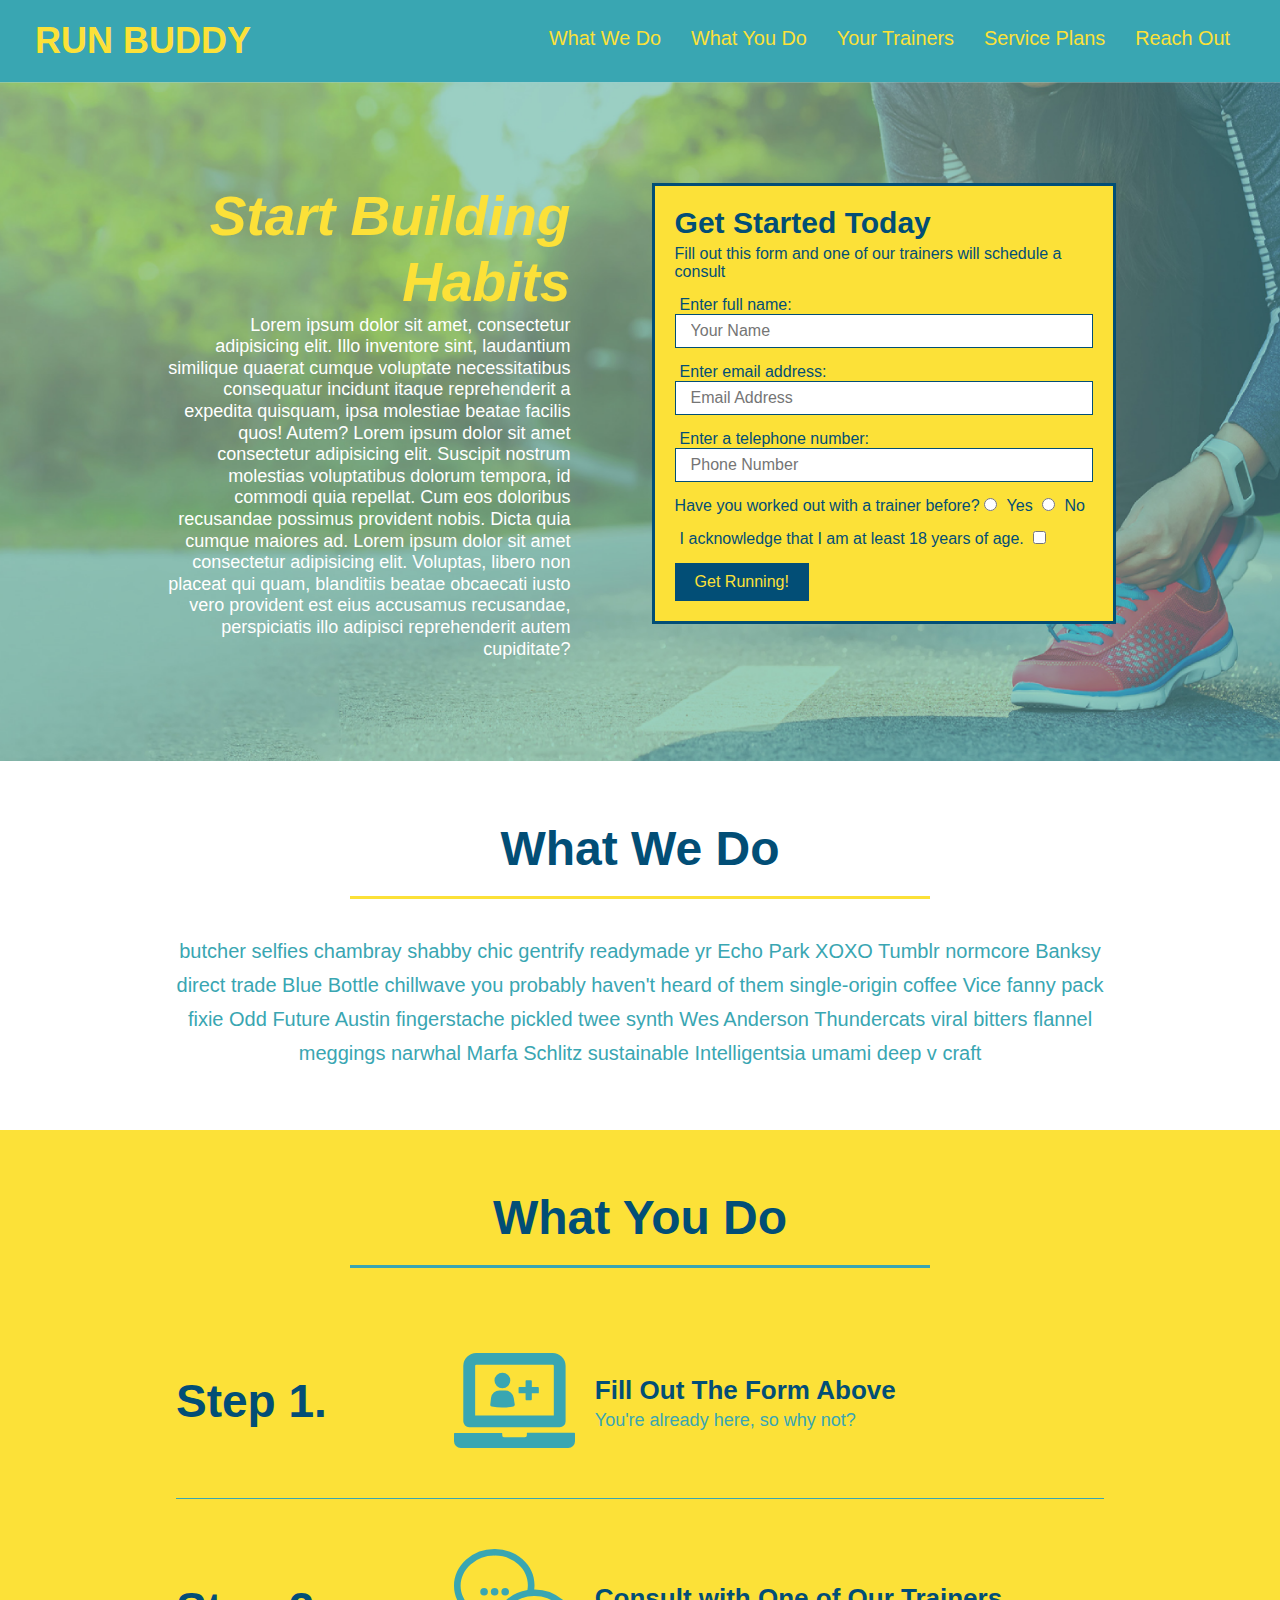
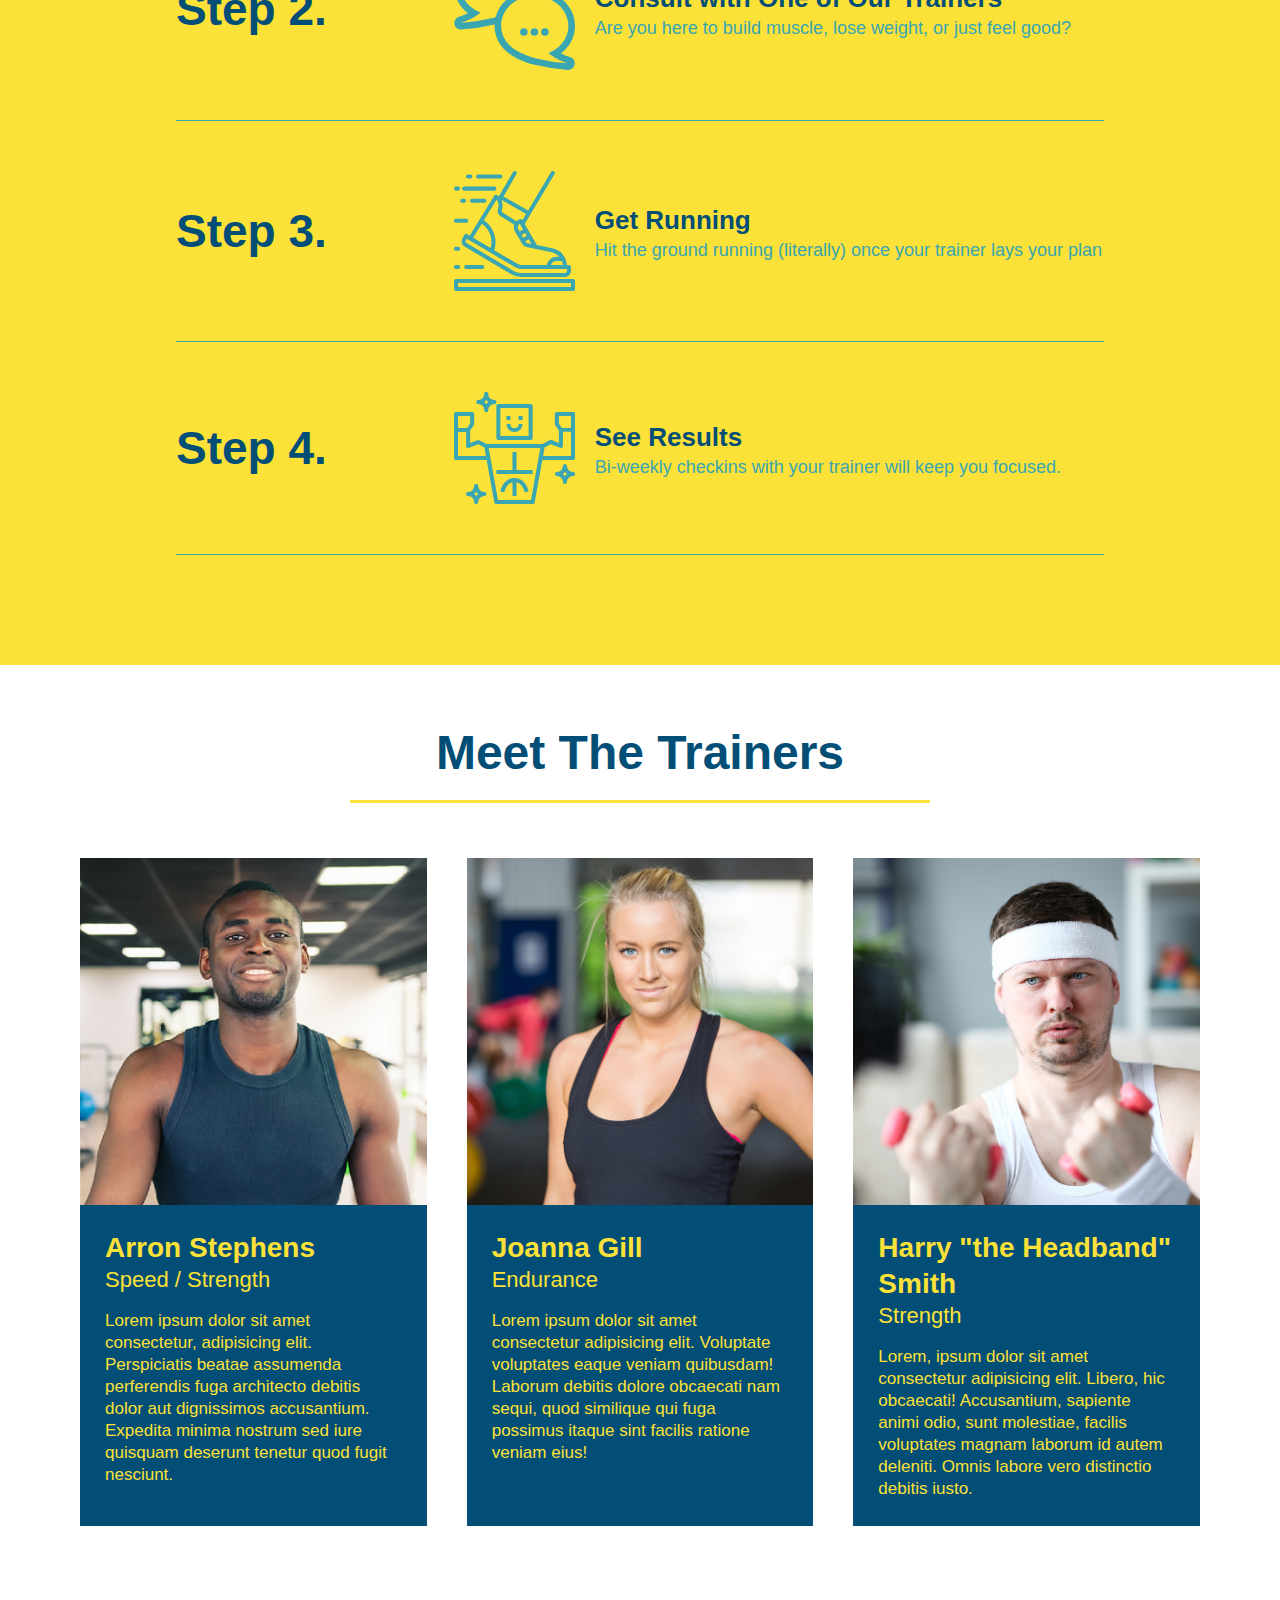
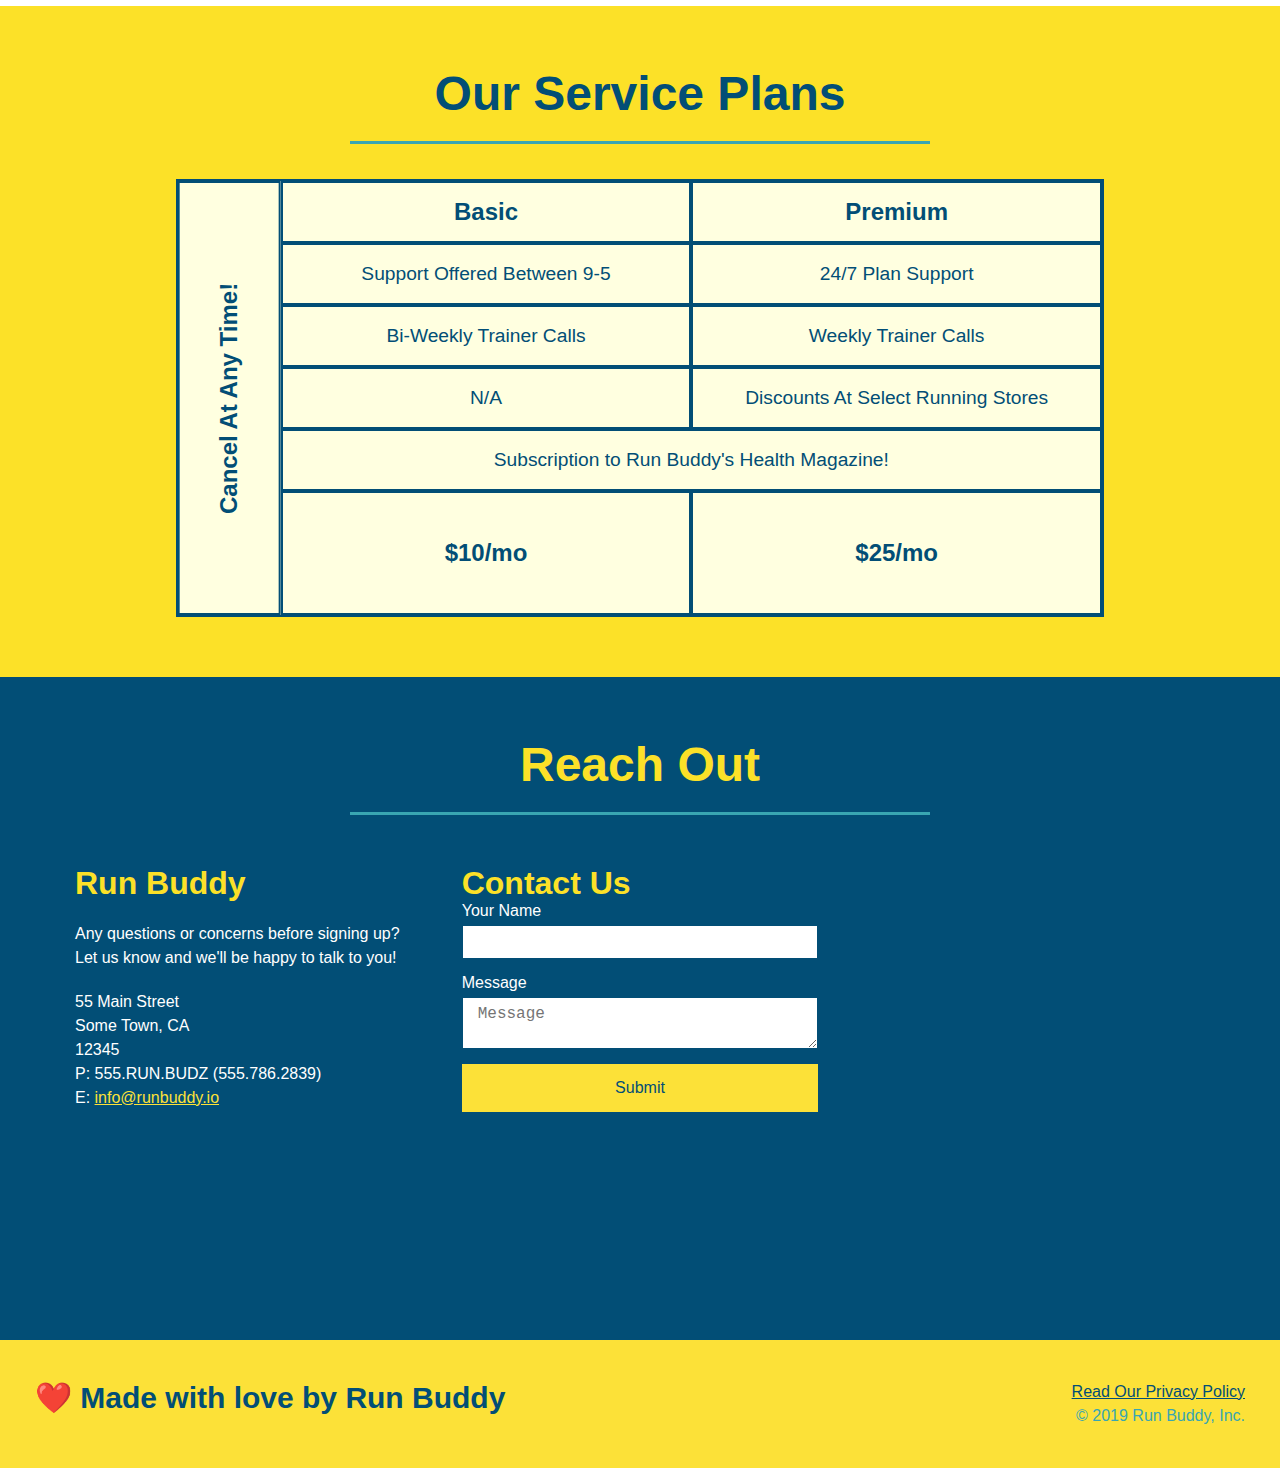
==== commit e3968d27: "Added CSS grid and style for service plans" ====
--- a/index.html
+++ b/index.html
@@ -184,13 +184,24 @@
         
         <!--- Service Plan-->
         <section id="service plans" class="services">
-            <div class="service-grid-container">
-                <div class="service-grid-item box1">One</div>
-                <div class="service-grid-item box2">Two</div>
-                <div class="service-grid-item box3">Three</div>
-                <div class="service-grid-item box4">Four</div>
-                <div class="service-grid-item box5">Five</div>
-                <div class="service-grid-item box6">Six</div>
+            <h2 class="section-title secondary-border">Our Service Plans</h2>
+            <div class="service-grid-wrapper">
+                <div class="service-grid-container">
+                    <!--- Headers-->
+                    <div class="service-grid-item grid-head basic">Basic</div>
+                    <div class="service-grid-item grid-head premium">Premium</div>
+                    <!--- Body -->
+                    <div class="service-grid-item basic">Support Offered Between 9-5</div>
+                    <div class="service-grid-item premium">24/7 Plan Support</div>
+                    <div class="service-grid-item basic">Bi-Weekly Trainer Calls</div>
+                    <div class="service-grid-item premium">Weekly Trainer Calls</div>
+                    <div class="service-grid-item basic">N/A</div>
+                    <div class="service-grid-item premium">Discounts At Select Running Stores</div>
+                    <div class="service-grid-item both">Subscription to Run Buddy's Health Magazine!</div>
+                    <div class="service-grid-item grid-price basic">$10/mo</div>
+                    <div class="service-grid-item grid-price premium">$25/mo</div>
+                    <div class="service-grid-item cancel">Cancel At Any Time!</div>
+                </div>    
             </div>
         </section>
         <!--- Service Plan End-->
--- a/assets/css/style.css
+++ b/assets/css/style.css
@@ -285,36 +285,55 @@
 
 /* SERVICE PLAN STYLE START */
 
+.services {
+  background: #fce128;
+}
+
+.service-grid-wrapper {
+ display: flex;
+ width: 100%;
+ justify-content: center;
+}
+
 .service-grid-container {
-  max-width: 940px;
-  margin: 0 auto;
   display: grid;
-  grid-template-columns: repeat(3, 1fr);
-  grid-template-rows: repeat(3, 100px);
-  grid-gap: 10px;
-  grid-auto-flow: row;
+  grid-template-columns: 1fr repeat(2, 4fr);
+  grid-template-rows: repeat(5, 1fr) 2fr;
+  background: lightyellow;
+  width: 80%;
+  border: 2px solid #024e76;
+  color: #024e76;
+  font-size: 1.2rem;
 }
 
 .service-grid-item {
-  background-color: orange;
-  padding: 1em;
-  border: solid;
-  color: black;
-}
-
-.box1 {
-  grid-column: 1/ span 1; 
-  grid-row: 1/ span 2; 
-}
-
-.box2 {
-  grid-column: 3/4; 
-  grid-row: 1/-1; 
-}
-
-.box3 {
-  grid-column: 2/ span 2; 
-  grid-row: 3/ span 1; 
+  padding: 15px 0;
+  border: 2px solid #024e76;
+  display: flex;
+  align-items: center;
+  justify-content: center;
+  text-align: center;
+}
+
+/* specific match */
+.service-grid-item.basic {
+  grid-column: 2 / span 1;
+}
+
+.service-grid-item.both {
+  grid-column: 2 / span 2;
+}
+
+.service-grid-item.cancel {
+  grid-row: 1 / -1;
+  writing-mode: vertical-lr;
+  grid-column: 1;
+  transform: rotate(180deg);
+}
+
+.grid-head, .grid-price, .service-grid-item.cancel {
+  font-size: 1.5rem;
+  font-weight: bold;
 }
 
 /* REACH OUT STYLE START */
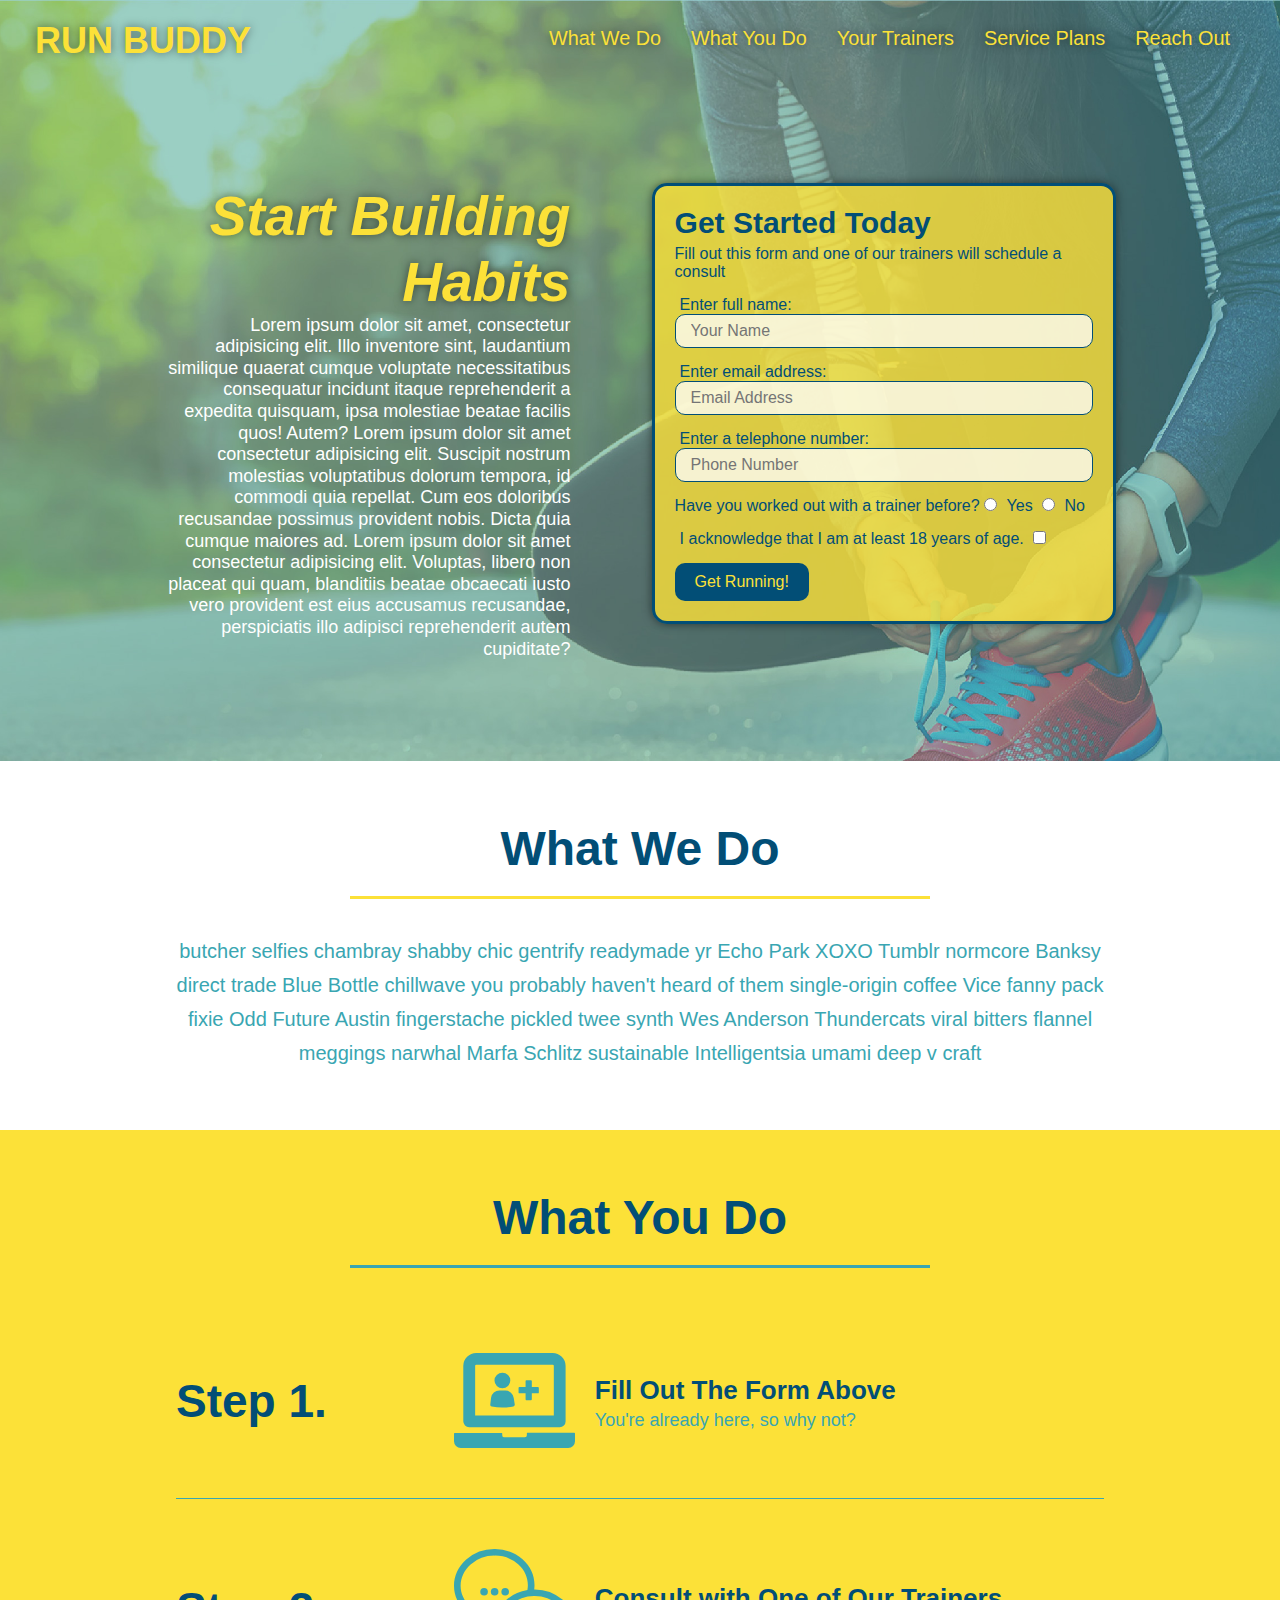
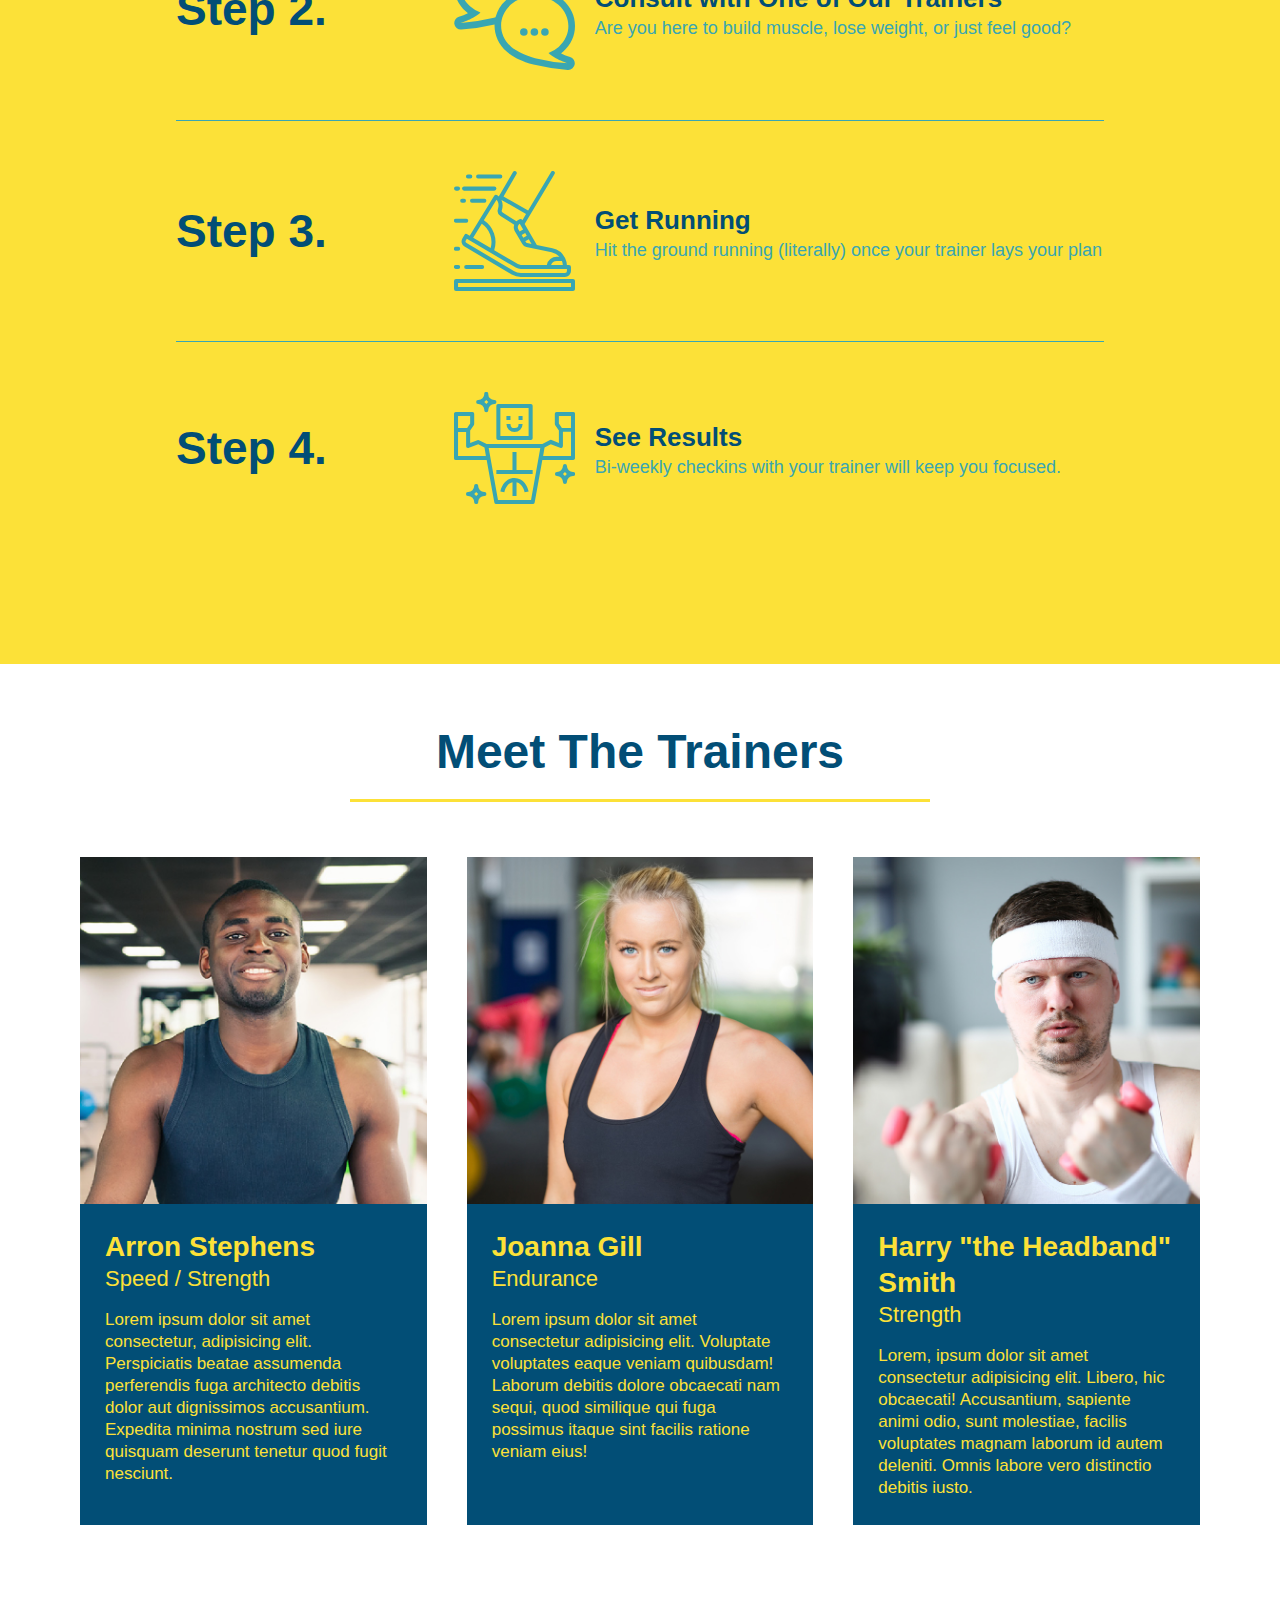
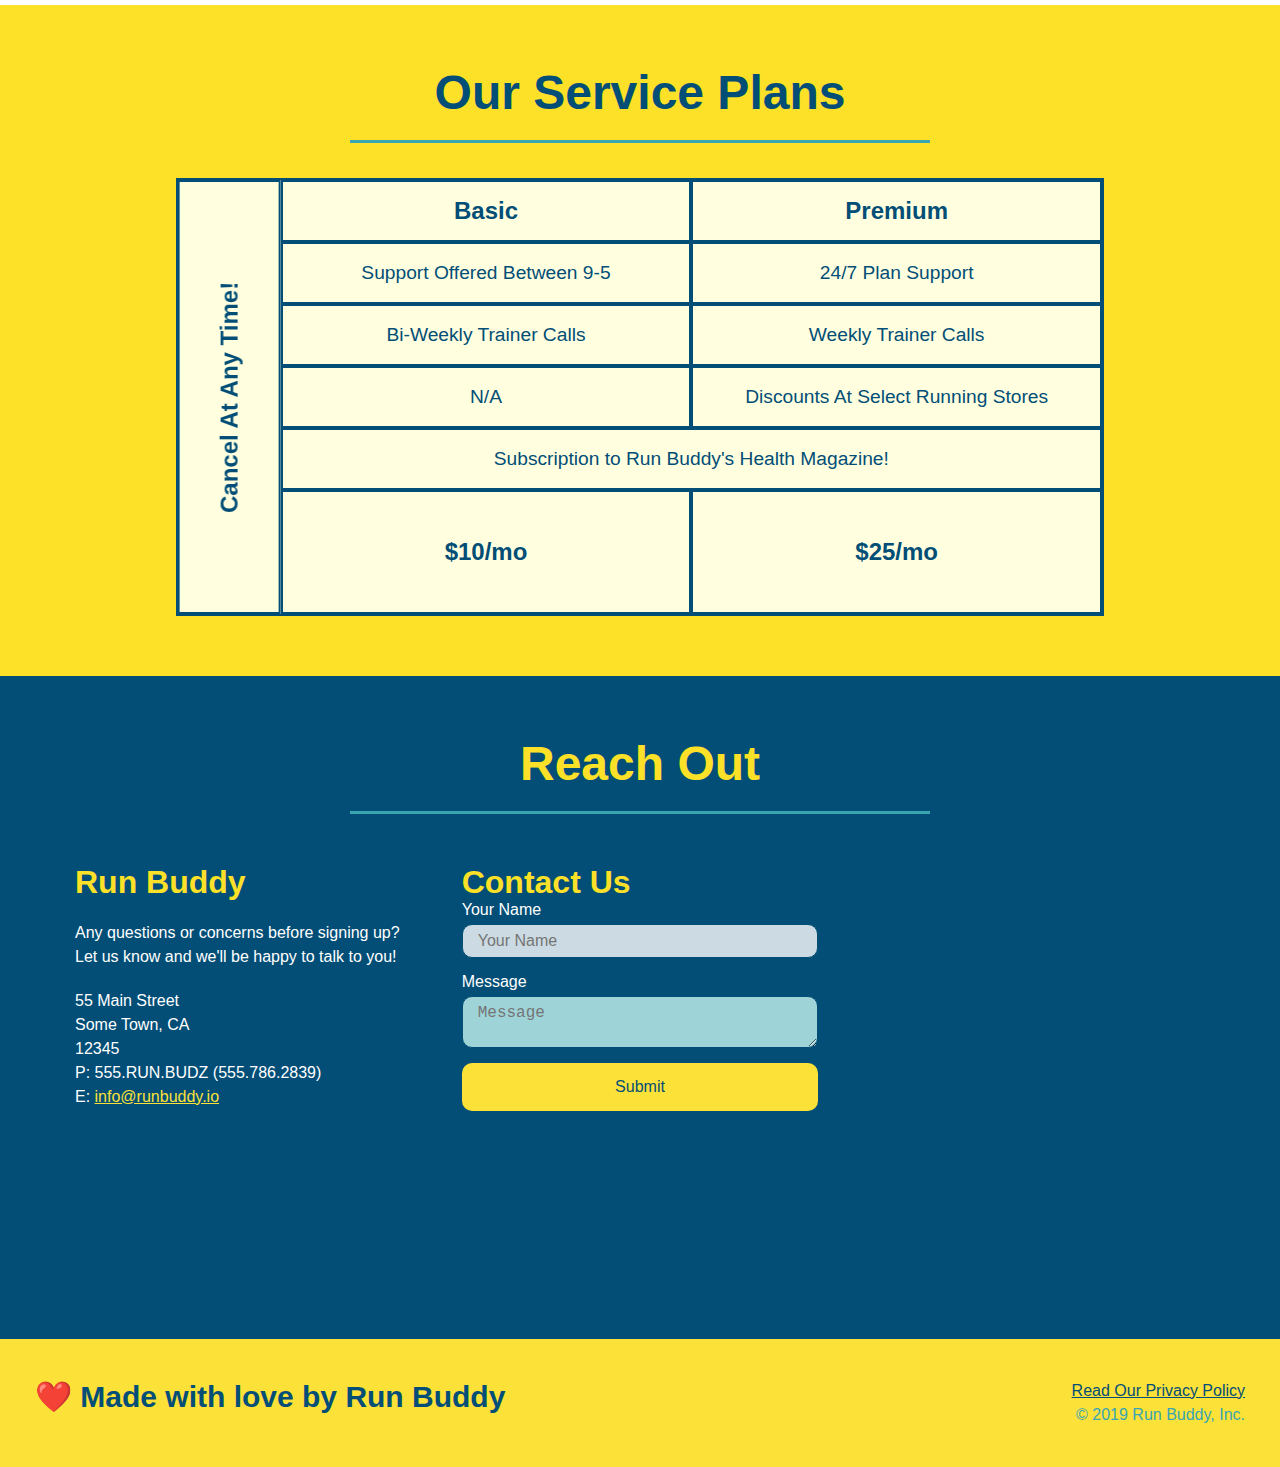
==== commit f588cbc8: "css enhancements for user interaction" ====
--- a/index.html
+++ b/index.html
@@ -235,7 +235,7 @@
                     <h3>Contact Us</h3>
                     <form>
                         <label for="contact-name">Your Name</label>
-                        <input type="text" id="contact-name" palceholder="Your Name" />
+                        <input type="text" id="contact-name" placeholder="Your Name" />
 
                         <label for="contact-message">Message</label>
                         <textarea id="contact-message" placeholder="Message"></textarea>
--- a/assets/css/style.css
+++ b/assets/css/style.css
@@ -13,10 +13,17 @@
 
 header {
     padding: 20px 35px;
-    background-color: #39a6b2;
+    /* background-color: #39a6b2; */
     display: flex;
     justify-content: space-between;
     flex-wrap: wrap;
+    position: -webkit-sticky;
+    position: sticky;
+    top: 0;
+    background-image: url("../images/hero-bg.jpg");
+    background-size: cover;
+    background-position: 80%;
+    background-attachment: fixed;
 }
 
 header h1 {
@@ -24,6 +31,7 @@
     font-size: 36px;
     color: #fce138;
     margin: 0;
+    text-shadow: 0 0 10px rgba(0, 0, 0, 0.5);
 }
 
 header a {
@@ -47,6 +55,14 @@
   padding: 10px 15px;
   font-weight: lighter;
   font-size: 1.55vw;
+  text-shadow: 0 0 10px rgba(0, 0, 0, 0.5);
+}
+
+header nav ul li a:hover {
+  background: #fce138;
+  color: #024e76;
+  border-radius: 15px;
+  text-shadow: none;
 }
 
 /* HEADER STYLE END */
@@ -87,11 +103,12 @@
 .hero {
   background-image: url("../images/hero-bg.jpg");
   background-size: cover;
-  background-position: center;
+  background-position: 80%;
   display: flex;
   justify-content: center;
   flex-wrap: wrap;
   align-items: flex-start;
+  background-attachment: fixed;
 }
 
 .hero-cta {
@@ -107,15 +124,18 @@
   font-style: italic;
   font-size: 55px;
   color: fce138;
+  text-shadow: 0 0 10px rgba(0, 0, 0, 0.5);
 }
 
 .hero-form {
-  background-color: #fce138;
+  background-color: rgba(252,225,56, 0.8);
   color: #024e76;
   padding: 20px;
   border: solid 3px #024e76;
   width: 40%;
   margin: 3.5%; 
+  box-shadow: 0 0 10px rgba(0, 0, 0, 0.5);
+  border-radius: 15px;
 }
 
 .hero-form h3 {
@@ -139,14 +159,28 @@
   color: #024e76;
   width: 100%;
   margin-bottom: 15px;
-}
+  border-radius: 10px;
+  background-color: rgba(255,255,255, 0.75);
+}
+
+.form-input:focus {
+  background-color: rgba(255,255,255, 1);
+  outline: none;
+}
+
 .hero-form button {
   color: #fce138;
   background-color: #024e76;
   border: none;
   padding: 10px 20px;
   font-size: 16px;
-}
+  border-radius: 10px;
+}
+
+.hero-form button:hover {
+  background-color: #39a6b2;
+}
+
 /* HERO STYLE END */
 
 /* SECTION TITLES STYLE START */
@@ -201,6 +235,10 @@
   justify-content: space-between;
 }
 
+.step:last-child {
+  border-bottom: none;
+}
+
 .step h3 {
   color: #024e76;
   font-size: 46px;
@@ -386,6 +424,20 @@
   width: 100%;
   margin-bottom: 15px;
   margin-top: 5px;
+  border-radius: 10px;
+}
+
+.contact-form textarea {
+  background-color: rgba(198, 245, 241, 0.8)
+}
+
+.contact-form input {
+  background-color: rgba(255,255,255, 0.8)
+}
+
+.contact-form input:focus, .contact-form textarea:focus {
+  background-color: rgba(255,255,255, 1);
+  outline: none;
 }
 
 .contact-form button {
@@ -396,6 +448,12 @@
   text-align: center;
   padding: 15px 0;
   font-size: 16px;
+  border-radius: 10px;
+}
+
+.contact-form button:hover {
+  color: #fce138;
+  background: #39a6b2;
 }
 
 .contact-info a {
@@ -489,7 +547,27 @@
   .step-texxt {
     flex: 100%;
   }
-}
+
+  .service-grid-container {
+    grid-template-columns: 1fr 1fr;
+  }
+
+  .service-grid-item.basic {
+    grid-column: 1;
+  }
+
+  .service-grid-item.both {
+    grid-column: 1 / -1;
+  }
+
+  .service-grid-item.cancel {
+    transform: none;
+    writing-mode: unset;
+    grid-column: 1 / -1;
+    grid-row: -1;
+  }
+}
+
 
 
 /* MEDIA QUERY FOR MOBILE PHONES AND SMALLER */
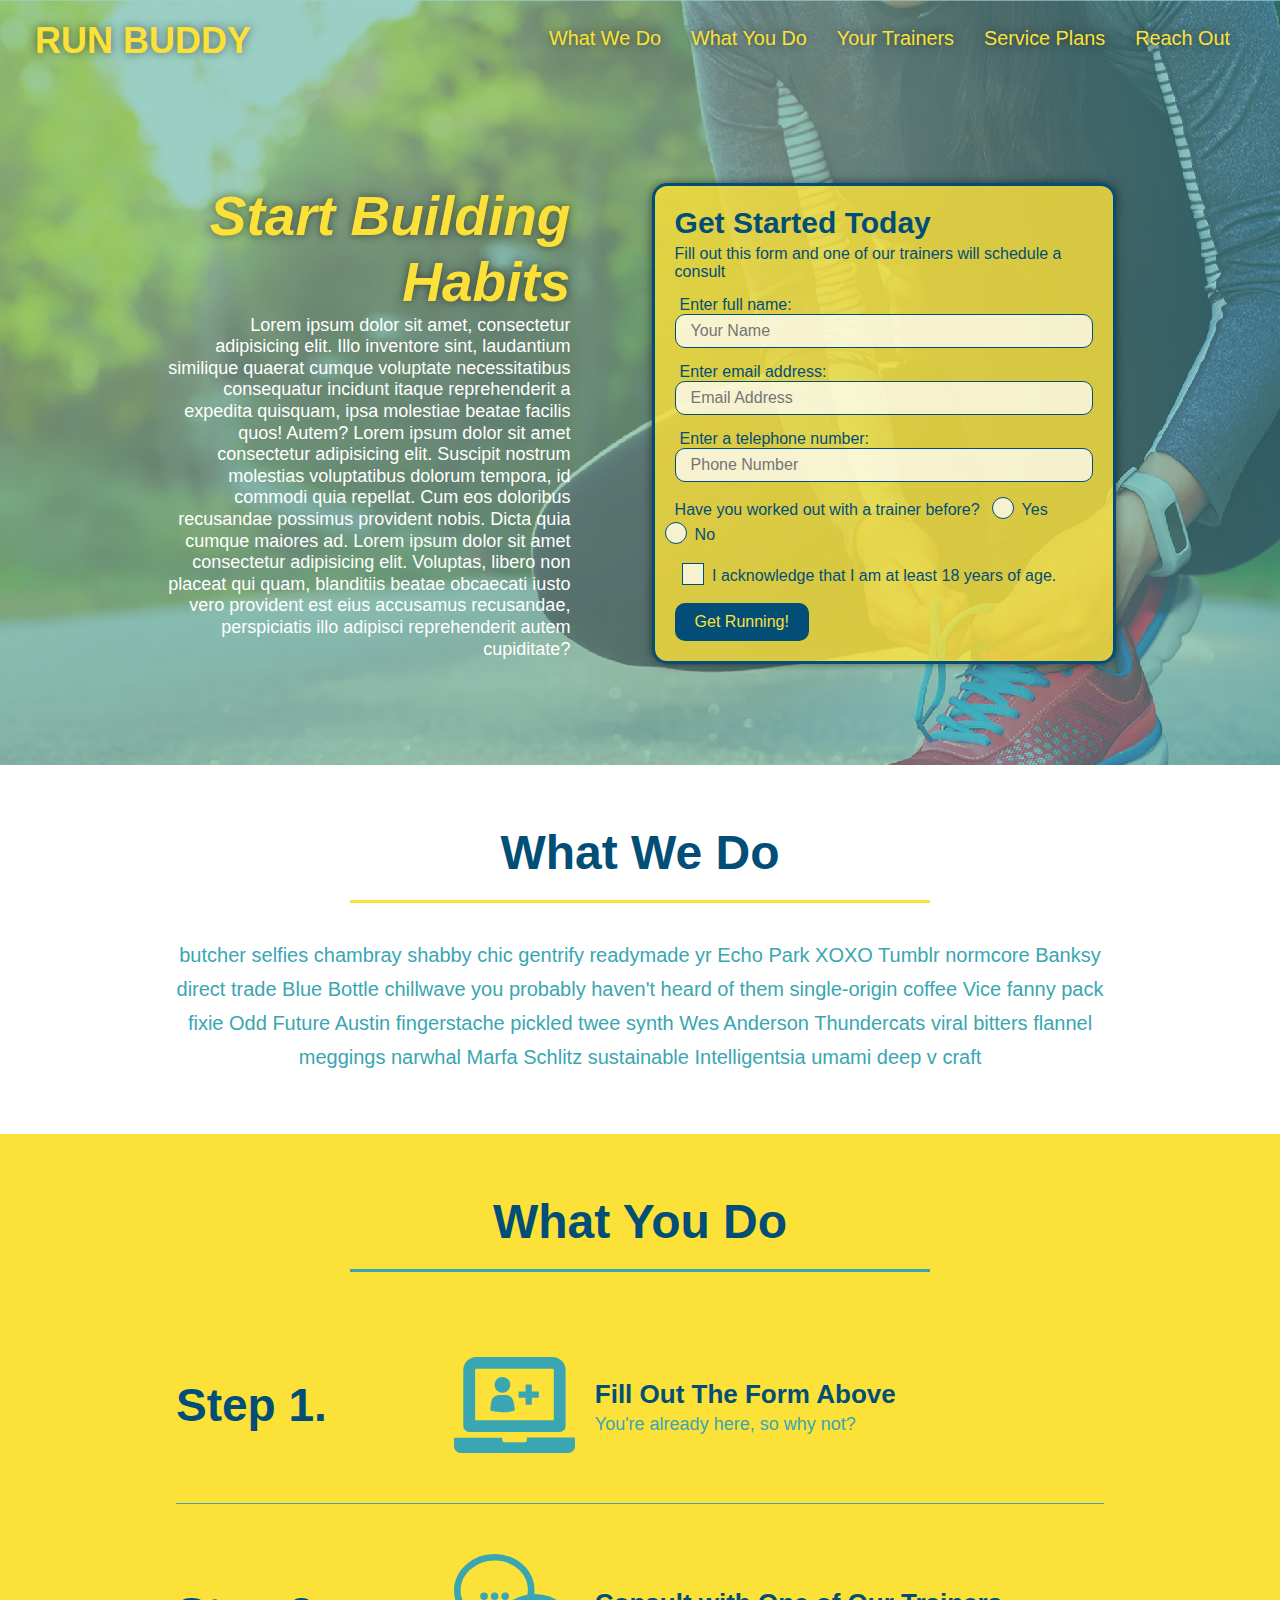
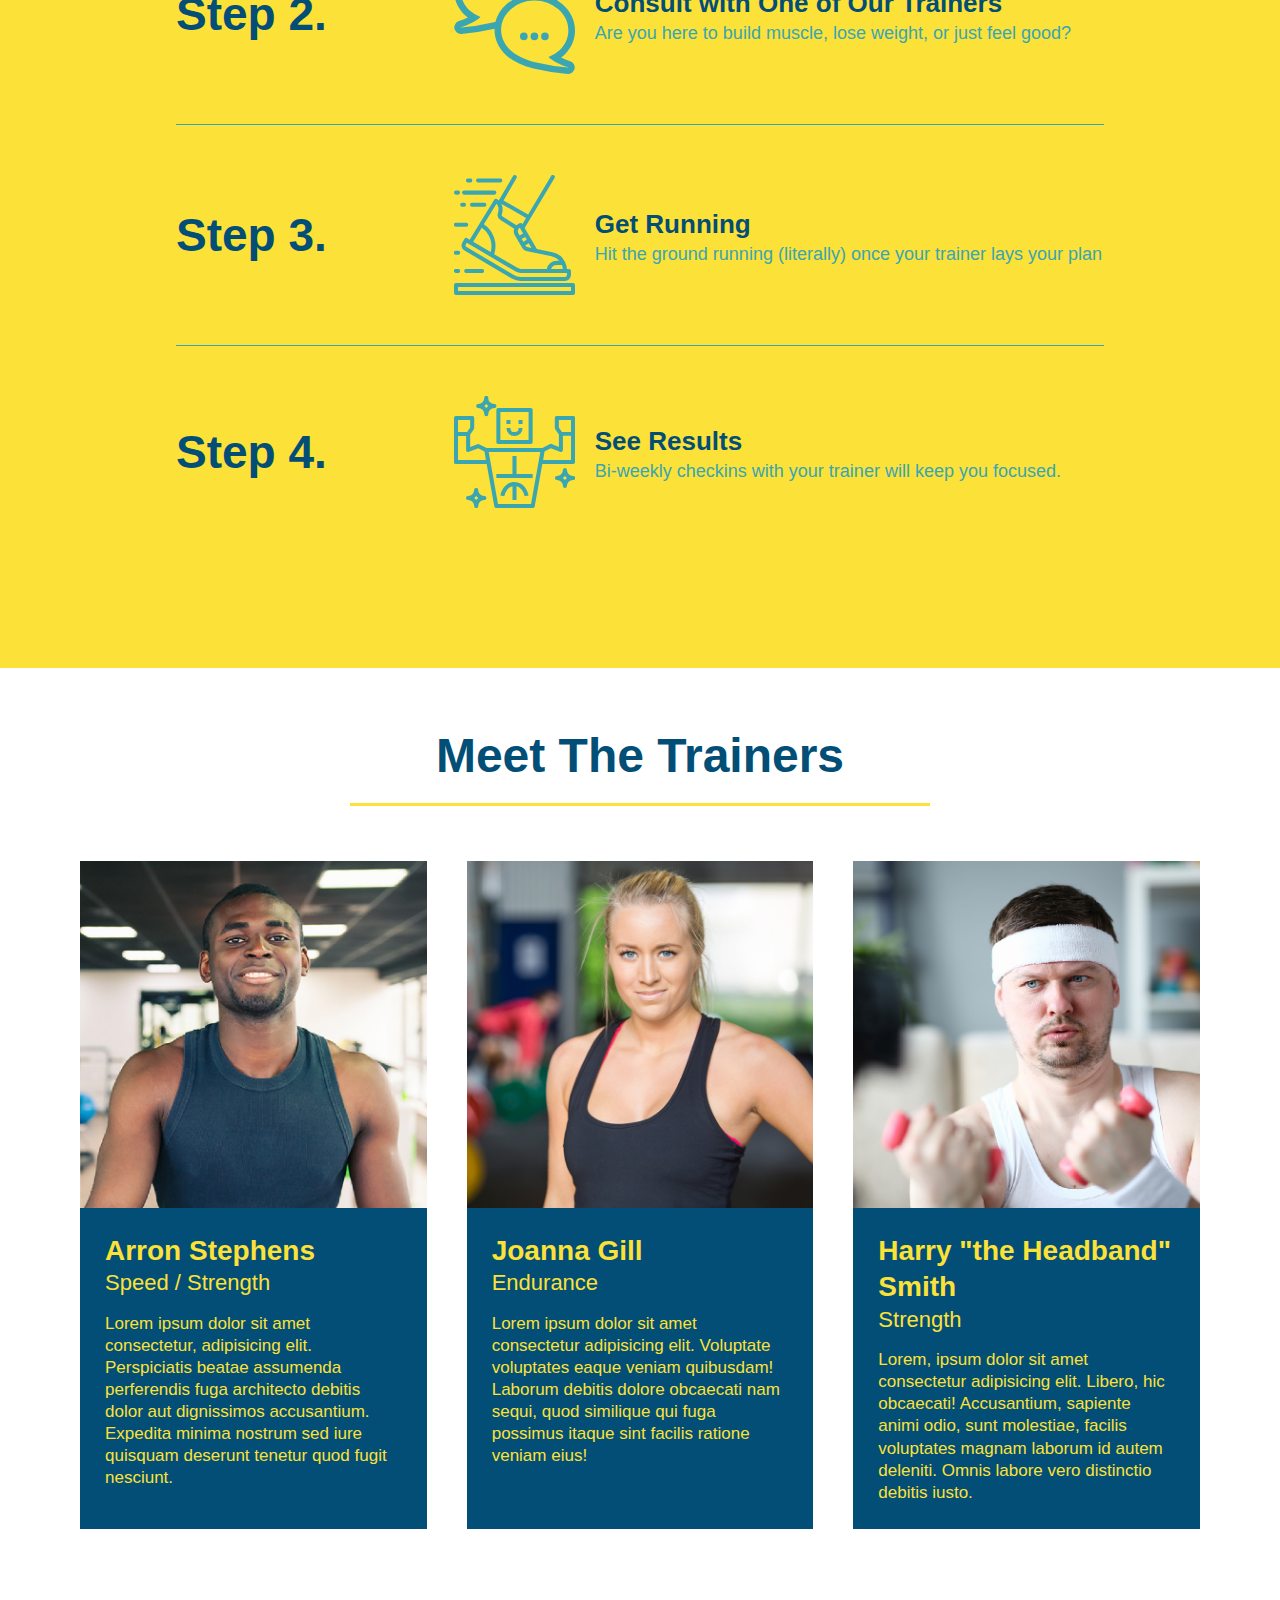
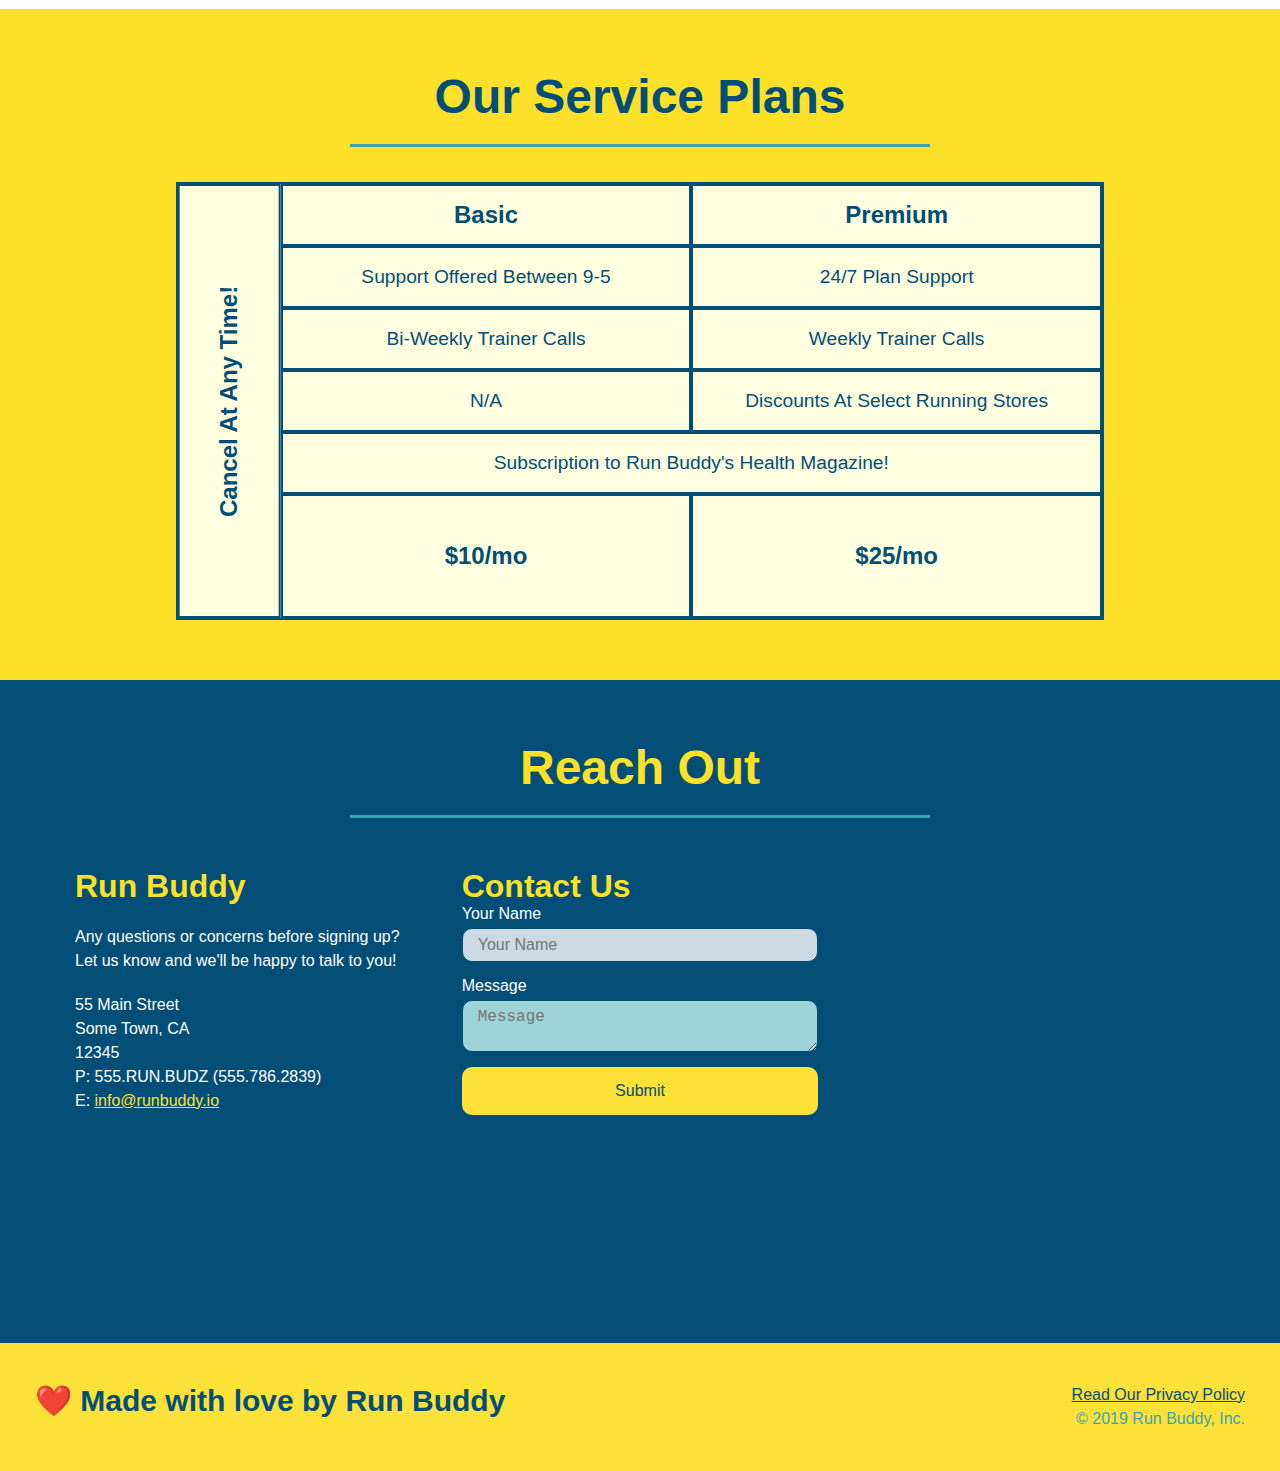
==== commit 32bdf1b3: "final css touches" ====
--- a/index.html
+++ b/index.html
@@ -58,14 +58,20 @@
                 <input type="tel" placeholder="Phone Number" name="phone" id="phone" class="form-input" />
                 <p>
                     Have you worked out with a trainer before?
-                    <input type="radio" name="trainer-confirm" id="trainer-yes" />
-                    <label for="trainer-yes">Yes</label>
-                    <input type="radio" name="trainer-confirm" id="trainer-no" />
-                    <label for="trainer-no">No</label>
+                    <span class="radio-wrapper">   
+                        <input type="radio" name="trainer-confirm" id="trainer-yes" />
+                        <label for="trainer-yes">Yes</label>
+                    </span>
+                    <span class="radio-wrapper">
+                        <input type="radio" name="trainer-confirm" id="trainer-no" />
+                        <label for="trainer-no">No</label>
+                    </span>
                 </p>
                 <p>
-                    <label for="checkbox">I acknowledge that I am at least 18 years of age.</label>
-                    <input type="checkbox" name="age-confirm" id="checkbox" />
+                    <span class="checkbox-wrapper">
+                        <input type="checkbox" name="age-confirm" id="checkbox" />
+                        <label for="checkbox">I acknowledge that I am at least 18 years of age.</label>
+                    </span>    
                 </p>
                 <button type="submit">
                     Get Running!
--- a/assets/css/style.css
+++ b/assets/css/style.css
@@ -4,8 +4,14 @@
   box-sizing: border-box;
 }
 
+:root {
+  --primary-color: #fce138;
+  --secondary-color: #024e76;
+  --tertiary-color: #39a6b2;
+}
+
 body {
-  color: #39a6b2;
+  color: var(--tertiary-color);
   font-family: Helvetica, Arial, sans-serif;
 }
 
@@ -13,7 +19,7 @@
 
 header {
     padding: 20px 35px;
-    /* background-color: #39a6b2; */
+    /* background-color: var(--tertiary-color); */
     display: flex;
     justify-content: space-between;
     flex-wrap: wrap;
@@ -24,19 +30,20 @@
     background-size: cover;
     background-position: 80%;
     background-attachment: fixed;
+    z-index: 9999;
 }
 
 header h1 {
     font-weight: bold;
     font-size: 36px;
-    color: #fce138;
+    color: var(--primary-color);
     margin: 0;
     text-shadow: 0 0 10px rgba(0, 0, 0, 0.5);
 }
 
 header a {
   text-decoration: none;
-  color: #fce138;
+  color: var(--primary-color);
 }
 
 header nav {
@@ -59,8 +66,8 @@
 }
 
 header nav ul li a:hover {
-  background: #fce138;
-  color: #024e76;
+  background: var(--primary-color);
+  color: var(--secondary-color);
   border-radius: 15px;
   text-shadow: none;
 }
@@ -70,7 +77,7 @@
 /* FOOTER STYLE START */
 
 footer {
-  background: #fce138;
+  background: var(--primary-color);
   width: 100%;
   padding: 40px 35px;
   display: flex;
@@ -79,7 +86,7 @@
 }
 
 footer h2 {
-  color: #024e76;
+  color: var(--secondary-color);
   font-size: 30px;
   margin: 0;
 }
@@ -89,7 +96,7 @@
 }
 
 footer a {
-  color: #024e76;
+  color: var(--secondary-color);
 }
 
 section {
@@ -129,9 +136,9 @@
 
 .hero-form {
   background-color: rgba(252,225,56, 0.8);
-  color: #024e76;
+  color: var(--secondary-color);
   padding: 20px;
-  border: solid 3px #024e76;
+  border: solid 3px var(--secondary-color);
   width: 40%;
   margin: 3.5%; 
   box-shadow: 0 0 10px rgba(0, 0, 0, 0.5);
@@ -152,11 +159,11 @@
 }
 
 .form-input {
-  border: 1px solid #024e76;
+  border: 1px solid var(--secondary-color);
   display: block;
   padding: 7px 15px;
   font-size: 16px;
-  color: #024e76;
+  color: var(--secondary-color);
   width: 100%;
   margin-bottom: 15px;
   border-radius: 10px;
@@ -169,8 +176,8 @@
 }
 
 .hero-form button {
-  color: #fce138;
-  background-color: #024e76;
+  color: var(--primary-color);
+  background-color: var(--secondary-color);
   border: none;
   padding: 10px 20px;
   font-size: 16px;
@@ -178,7 +185,67 @@
 }
 
 .hero-form button:hover {
-  background-color: #39a6b2;
+  background-color: var(--tertiary-color);
+}
+
+.checkbox-wrapper input, .radio-wrapper input {
+  opacity: 0;
+}
+
+.checkbox-wrapper label, .radio-wrapper label {
+  position: relative;
+  left: 10px;
+  margin: 10px;
+  line-height: 1.6;
+}
+
+.checkbox-wrapper label::before, .radio-wrapper label::before {
+  content: "";
+  height: 20px;
+  width: 20px;
+  background: rgba(255, 255, 255, 0.75);  
+  border: 1px solid var(--secondary-color);  
+  position: absolute;
+  top: -4px;
+  left: -30px;
+}
+
+.radio-wrapper label::before {
+  border-radius: 50%;
+}
+
+.radio-wrapper label::after {
+  content: "";
+  width: 20px;
+  height: 20px;
+  border-radius: 50%;
+  background: var(--secondary-color);
+  position: absolute;
+  left: -29px;
+  top: -3px;
+  background-image: radial-gradient(circle, var(--tertiary-color), var(--secondary-color));
+}
+
+.checkbox-wrapper label::after {
+  content: "";
+  height: 6px;
+  width: 14px;
+  border-left: 2px solid var(--secondary-color);
+  border-bottom: 2px solid var(--secondary-color);
+  position: absolute;
+  left: -26px;
+  top: 1px;
+  transform: rotate(-58deg);
+}
+
+.checkbox-wrapper input + label::after, 
+.radio-wrapper input + label::after {
+  content: none;
+}
+
+.checkbox-wrapper input:checked + label::after, 
+.radio-wrapper input:checked + label::after {
+  content: "";
 }
 
 /* HERO STYLE END */
@@ -187,7 +254,7 @@
 
 .section-title {
   font-size: 48px;
-  color: #024e76;
+  color: var(--secondary-color);
   border-bottom: 3px solid;
   padding-bottom: 20px;
   text-align: center;
@@ -196,11 +263,11 @@
 }
 
 .primary-border {
-  border-color: #fce138;
+  border-color: var(--primary-color);
 }
 
 .secondary-border {
-  border-color: #39a6b2;
+  border-color: var(--tertiary-color);
 }
 
 /* SECTION TITLES STYLE END */
@@ -209,7 +276,7 @@
 
 .intro p {
   line-height: 1.7;
-  color: #39a6b2;
+  color: var(--tertiary-color);
   width: 80%;
   font-size: 20px;
   margin: 0 auto;
@@ -221,14 +288,14 @@
 /* WHAT YOU DO STYLE START */
 
 .steps {
-  background: #fce138;
+  background: var(--primary-color);
 }
 
 .step {
   margin: 50px auto;
   padding-bottom: 50px;
   width: 80%;
-  border-bottom: 1px solid #39a6b2;
+  border-bottom: 1px solid var(--tertiary-color);
   display: flex;
   flex-wrap: wrap;
   align-items: center;
@@ -240,7 +307,7 @@
 }
 
 .step h3 {
-  color: #024e76;
+  color: var(--secondary-color);
   font-size: 46px;
   flex: 1 30%;
 }
@@ -266,14 +333,14 @@
 }
 
 .step-text p {
-  color: #39a6b2;
+  color: var(--tertiary-color);
   font-size: 18px;
 }
 
 .step-text h4 {
   font-size: 26px;
   line-height: 1.5;
-  color: #024e76;
+  color: var(--secondary-color);
 }
 
 /* WHAT YOU DO STYLE END */
@@ -290,8 +357,8 @@
 
 .trainer {
   margin: 20px;
-  background: #024e76;
-  color: #fce138;
+  background: var(--secondary-color);
+  color: var(--primary-color);
   flex: 1;
 }
 
@@ -339,14 +406,14 @@
   grid-template-rows: repeat(5, 1fr) 2fr;
   background: lightyellow;
   width: 80%;
-  border: 2px solid #024e76;
-  color: #024e76;
+  border: 2px solid var(--secondary-color);
+  color: var(--secondary-color);
   font-size: 1.2rem;
 }
 
 .service-grid-item {
   padding: 15px 0;
-  border: 2px solid #024e76;
+  border: 2px solid var(--secondary-color);
   display: flex;
   align-items: center;
   justify-content: center;
@@ -377,7 +444,7 @@
 /* REACH OUT STYLE START */
 
 .contact {
-  background: #024e76;
+  background: var(--secondary-color);
 }
 
 .contact h2 {
@@ -416,11 +483,11 @@
 }
 
 .contact-form input, .contact-form textarea {
-  border: 1px solid #024e76;
+  border: 1px solid var(--secondary-color);
   display: block;
   padding: 7px 15px;
   font-size: 16px;
-  color: #024e76;
+  color: var(--secondary-color);
   width: 100%;
   margin-bottom: 15px;
   margin-top: 5px;
@@ -443,8 +510,8 @@
 .contact-form button {
   width: 100%;
   border: none;
-  background: #fce138;
-  color: #024e76;
+  background: var(--primary-color);
+  color: var(--secondary-color);
   text-align: center;
   padding: 15px 0;
   font-size: 16px;
@@ -452,12 +519,12 @@
 }
 
 .contact-form button:hover {
-  color: #fce138;
-  background: #39a6b2;
+  color: var(--primary-color);
+  background: var(--tertiary-color);
 }
 
 .contact-info a {
-  color: #fce138;
+  color: var(--primary-color);
 }
 
 /* REACH OUT STYLE END */
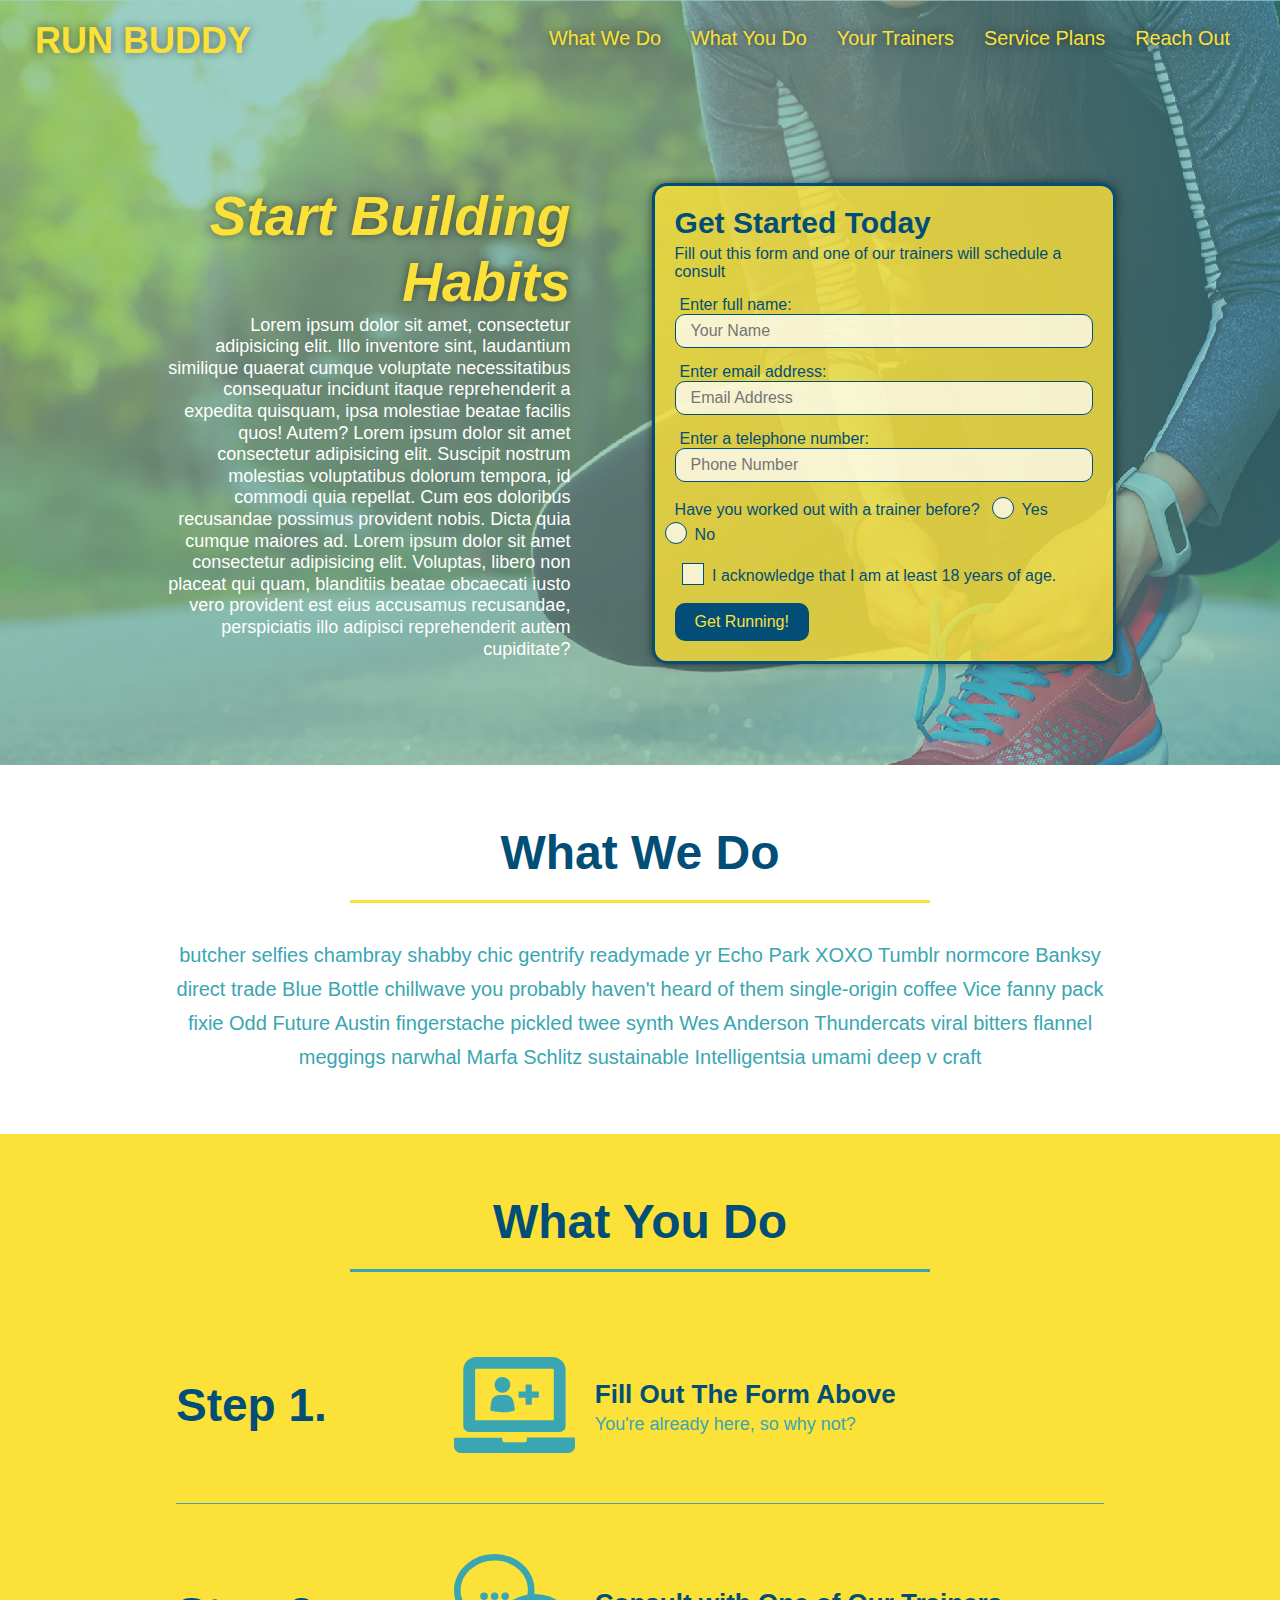
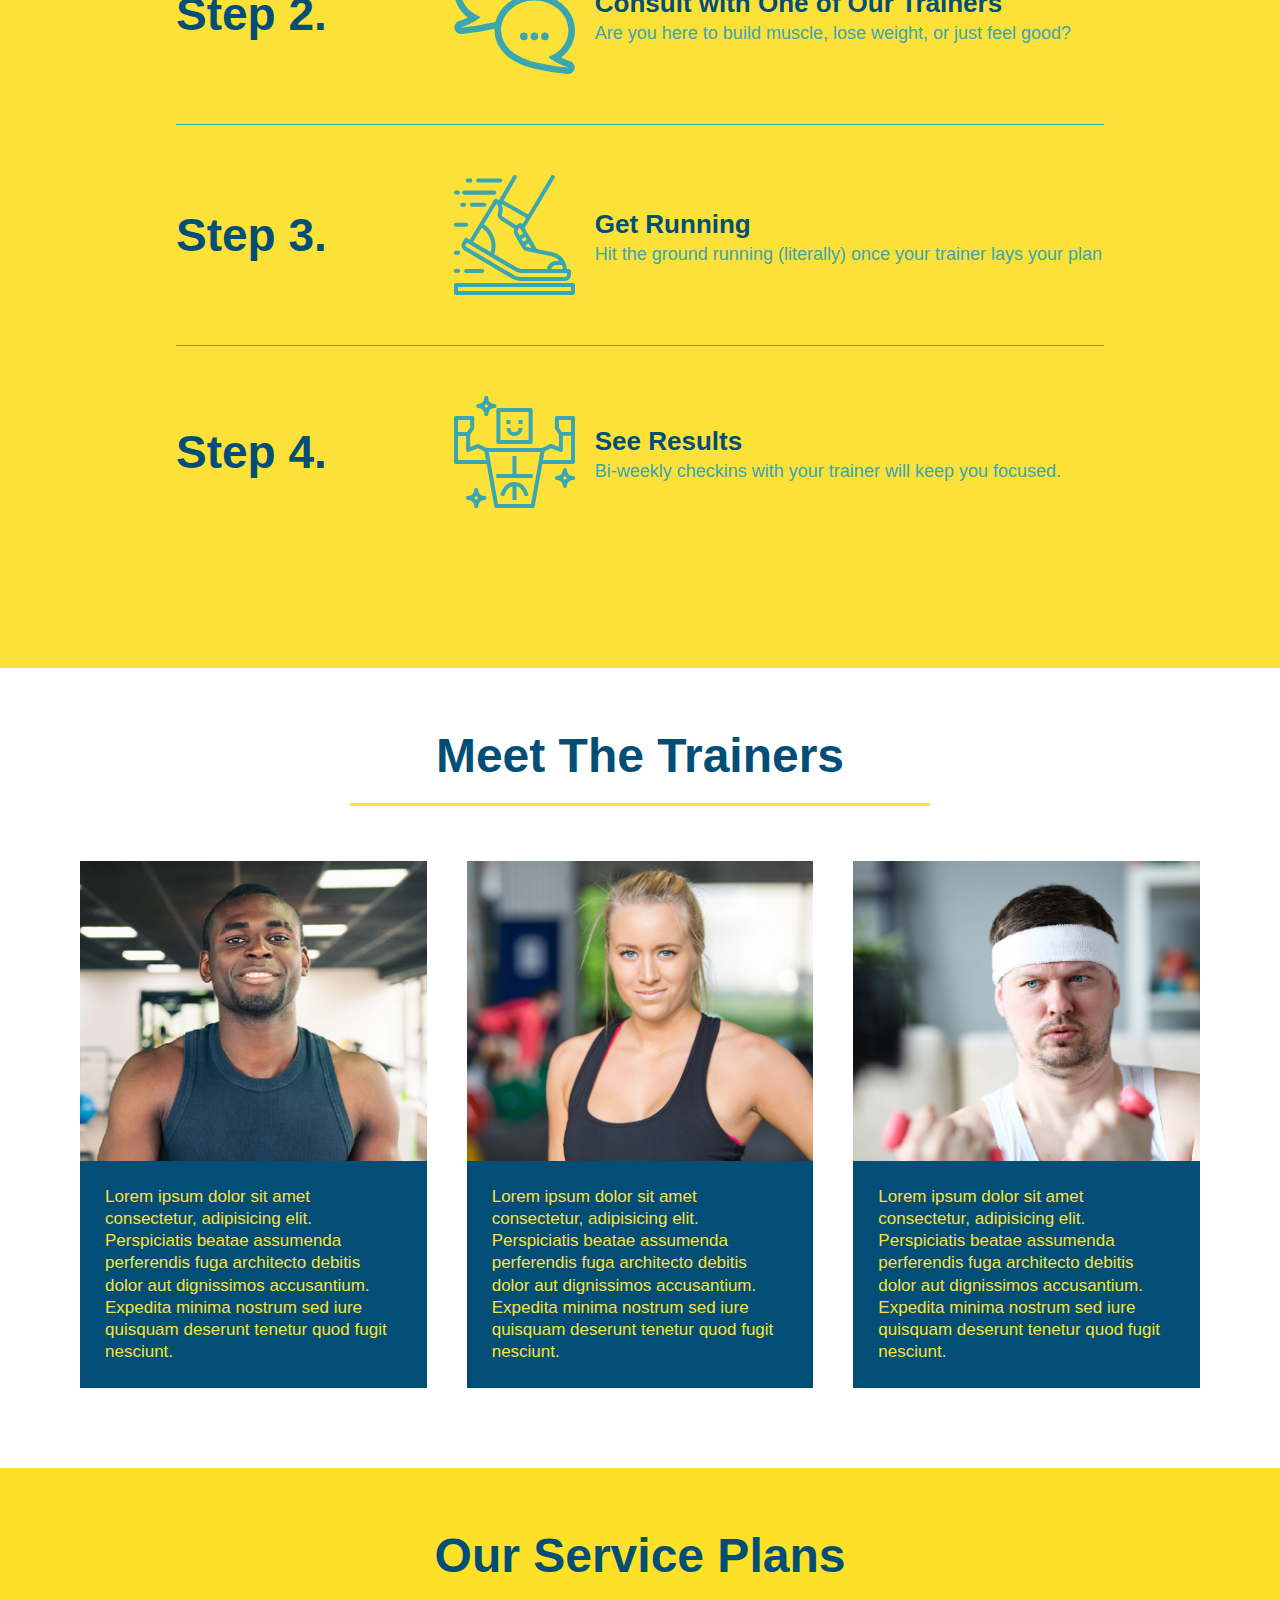
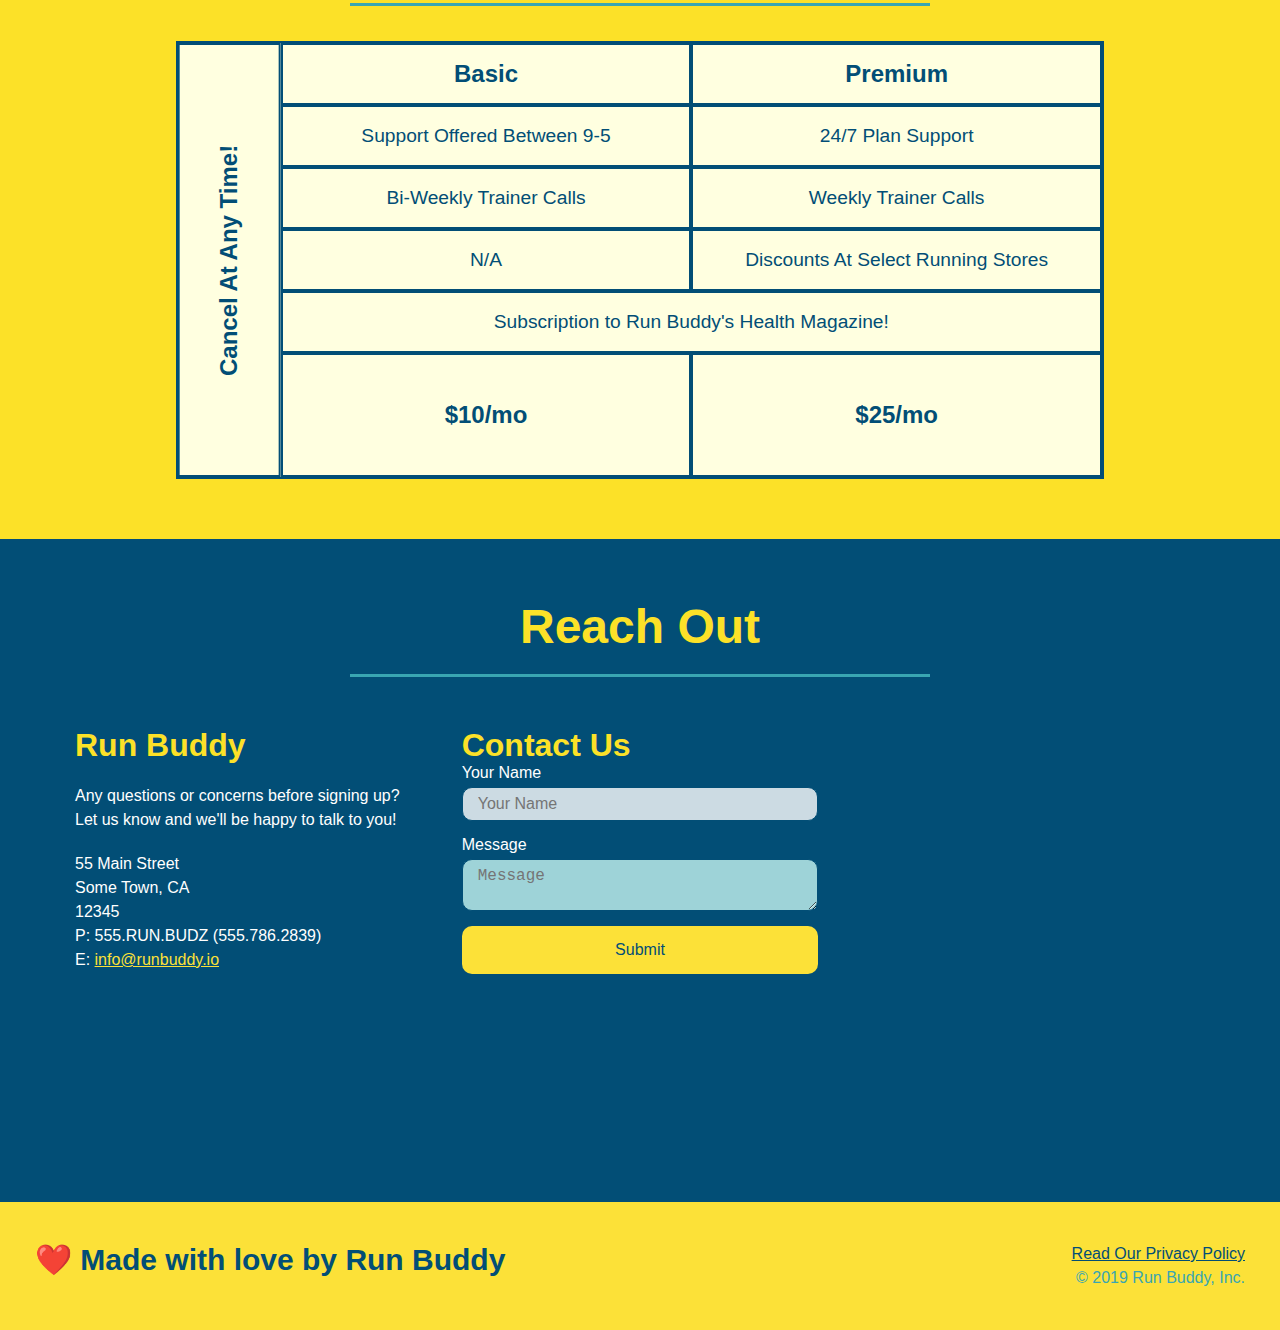
==== commit 53599333: "added animation to trainers" ====
--- a/index.html
+++ b/index.html
@@ -160,29 +160,38 @@
             <div class="trainers"> 
                 <!--First Trainer Bio-->
                 <article class="trainer">
-                    <img src="./assets/images/trainer-1.jpg" alt="Arron Stephens in his workout clothes, ready to pump iron" />
+                    <div class="trainer-img trainer-1">
+                        <div>
+                            <h3>Arron Stephens</h3>
+                            <h4>Speed / Strength</h4>
+                        </div>
+                    </div>        
                     <div class="trainer-bio">
-                        <h3 class="trainer-name">Arron Stephens</h3>
-                        <h4 class="trainer-role">Speed / Strength</h4>
                         <p>Lorem ipsum dolor sit amet consectetur, adipisicing elit. Perspiciatis beatae assumenda perferendis fuga architecto debitis dolor aut dignissimos accusantium. Expedita minima nostrum sed iure quisquam deserunt tenetur quod fugit nesciunt.</p>
                     </div>
                 </article>
                 <!--Second Trainer Bio-->
                 <article class="trainer">
-                    <img src="./assets/images/trainer-2.jpg" alt="Joanna Gill cooling off after a workout" />
+                    <div class="trainer-img trainer-2">
+                        <div>
+                            <h3>Joanna Gill</h3>
+                            <h4>Endurance</h4>
+                        </div>
+                    </div>        
                     <div class="trainer-bio">
-                        <h3 class="trainer-name"> Joanna Gill</h3>
-                        <h4 class="trainer-role">Endurance</h4>
-                        <p>Lorem ipsum dolor sit amet consectetur adipisicing elit. Voluptate voluptates eaque veniam quibusdam! Laborum debitis dolore obcaecati nam sequi, quod similique qui fuga possimus itaque sint facilis ratione veniam eius!</p>
+                        <p>Lorem ipsum dolor sit amet consectetur, adipisicing elit. Perspiciatis beatae assumenda perferendis fuga architecto debitis dolor aut dignissimos accusantium. Expedita minima nostrum sed iure quisquam deserunt tenetur quod fugit nesciunt.</p>
                     </div>
                 </article>
                 <!--Third Trainer Bio-->
                 <article class="trainer">
-                    <img src="./assets/images/trainer-3.jpg" alt="Harry Smith wearing a headband and lifting comically small pink weights" />
+                    <div class="trainer-img trainer-3">
+                        <div>
+                            <h3>Harry "The Headband" Smith</h3>
+                            <h4>Strength</h4>
+                        </div>
+                    </div>        
                     <div class="trainer-bio">
-                        <h3 class="trainer-name">Harry "the Headband" Smith</h3>
-                        <h4 class="trainer-role">Strength</h4>
-                        <p>Lorem, ipsum dolor sit amet consectetur adipisicing elit. Libero, hic obcaecati! Accusantium, sapiente animi odio, sunt molestiae, facilis voluptates magnam laborum id autem deleniti. Omnis labore vero distinctio debitis iusto.</p>
+                        <p>Lorem ipsum dolor sit amet consectetur, adipisicing elit. Perspiciatis beatae assumenda perferendis fuga architecto debitis dolor aut dignissimos accusantium. Expedita minima nostrum sed iure quisquam deserunt tenetur quod fugit nesciunt.</p>
                     </div>
                 </article>
             </div>
--- a/assets/css/style.css
+++ b/assets/css/style.css
@@ -362,9 +362,65 @@
   flex: 1;
 }
 
-.trainer img {
+.trainer-img {
   width: 100%;
-  overflow: auto;
+  min-height: 300px;
+  background-size: cover;
+  display: flex;
+  padding: 15px;
+  align-items: flex-end;
+  position: relative;
+  overflow: hidden;
+}
+
+.trainer-img::after {
+  content: "";
+  height: 100%;
+  width: 100%;
+  background: linear-gradient(rgba(252,225,56,0.3), var(--secondary-color));
+  position: absolute;
+  top: 0;
+  left: 0;
+  opacity: 0;
+  transition: all 1.0s;
+}
+
+.trainer:hover .trainer-img::after {
+  opacity: 1;
+}
+
+.trainer-img h3 {
+  position: relative;
+  z-index: 9000;
+  font-size: 28px;
+  margin-bottom: 5px;
+  top: 200px;
+  transition: 0.6s;
+}
+
+.trainer-img h4 {
+  position: relative;
+  z-index: 9001;
+  font-size: 22px;
+  top: 200px;
+  transition-delay: 250ms;
+  transition: 0.8s;
+}
+
+.trainer:hover .trainer-img h3, .trainer:hover .trainer-img h4 {
+  top: 0px;
+}
+
+.trainer-1 {
+  background-image: url("../images/trainer-1.jpg")
+}
+
+.trainer-2 {
+  background-image: url("../images/trainer-2.jpg")
+}
+
+.trainer-3 {
+  background-image: url("../images/trainer-3.jpg")
 }
 
 .trainer-bio {
